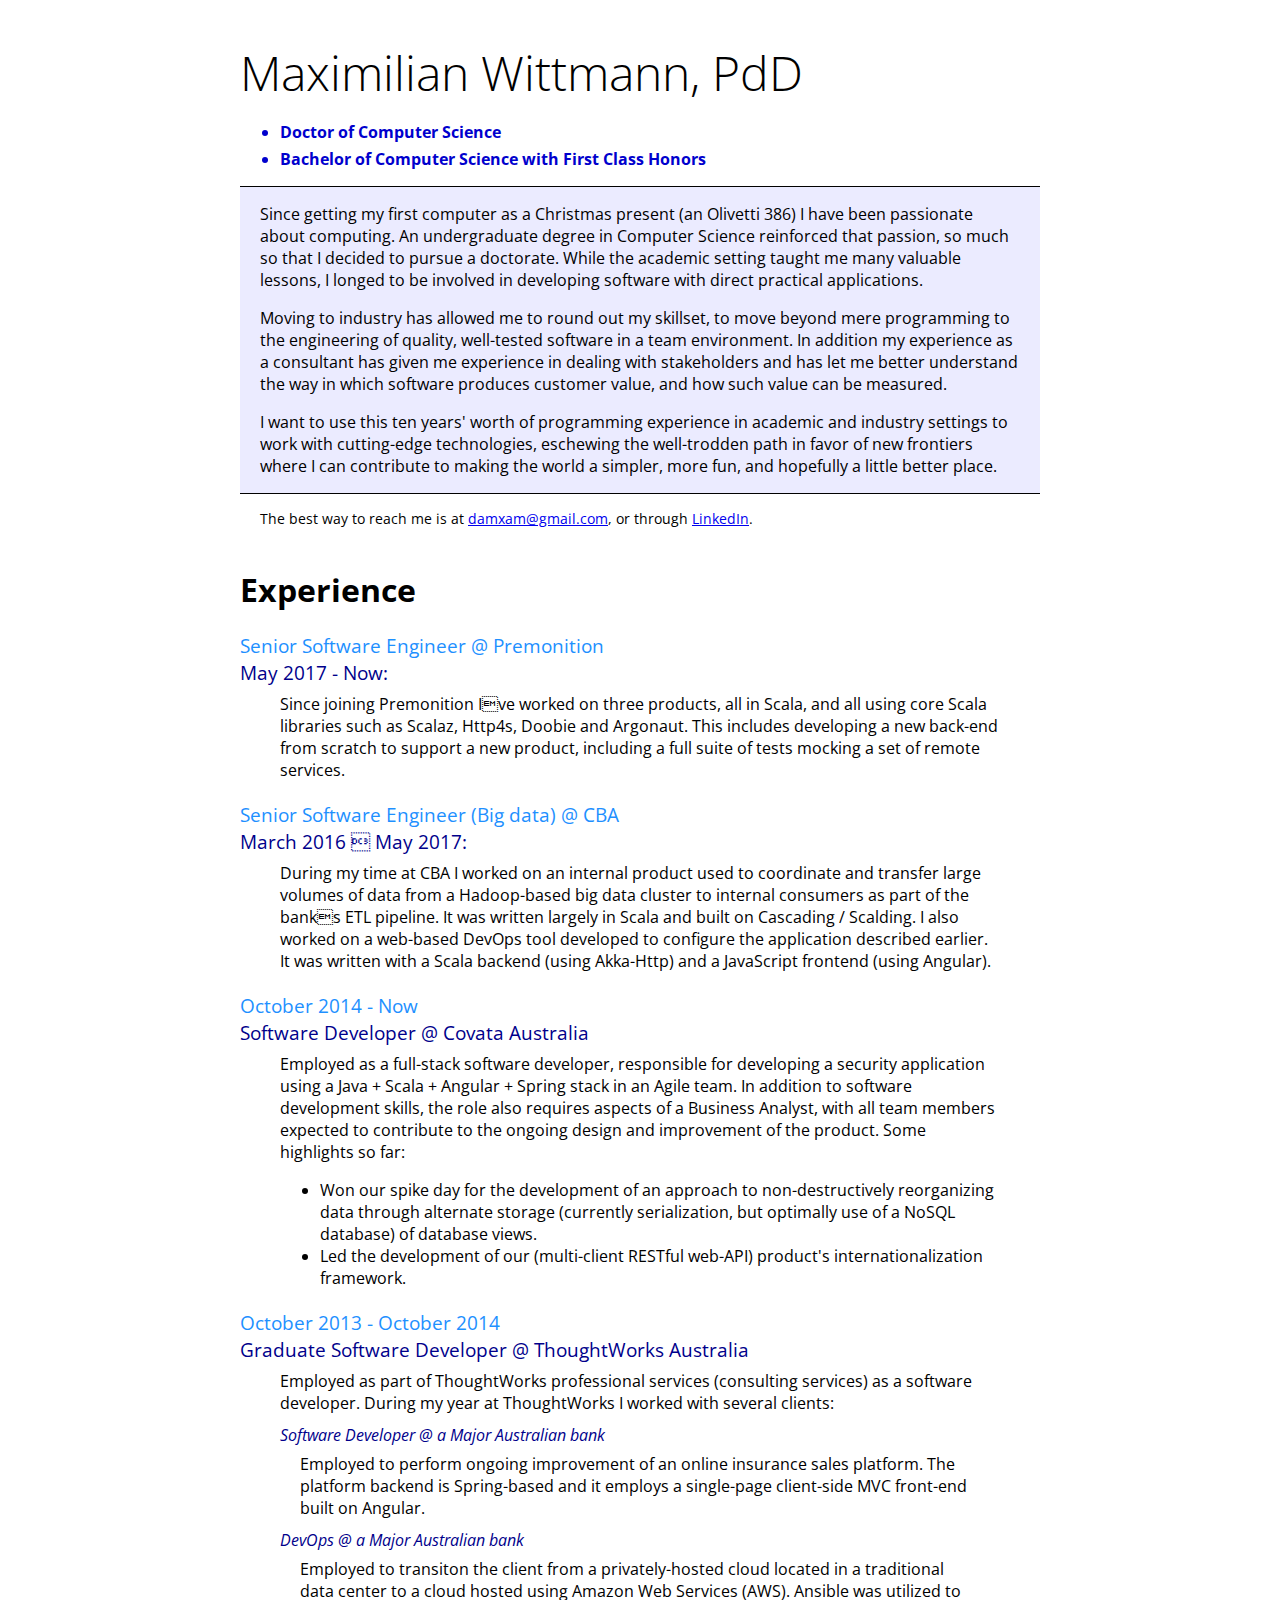
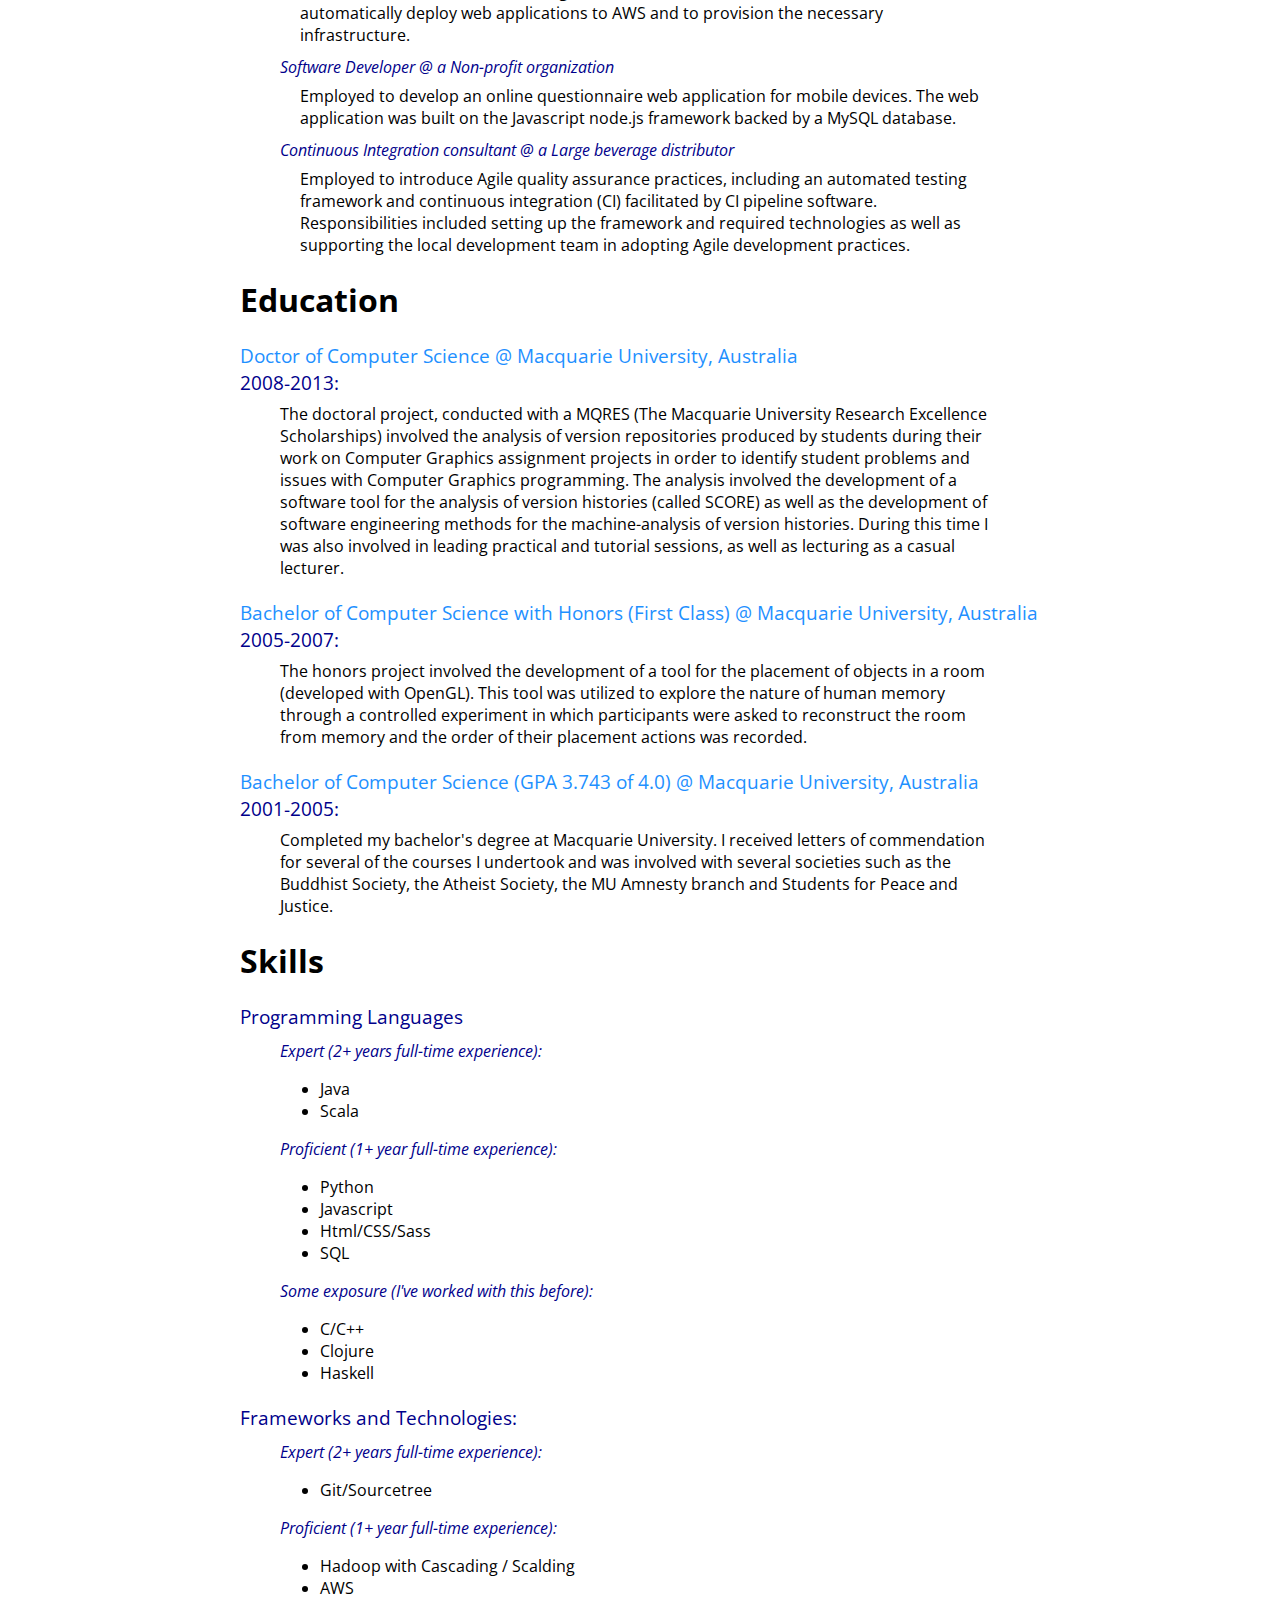
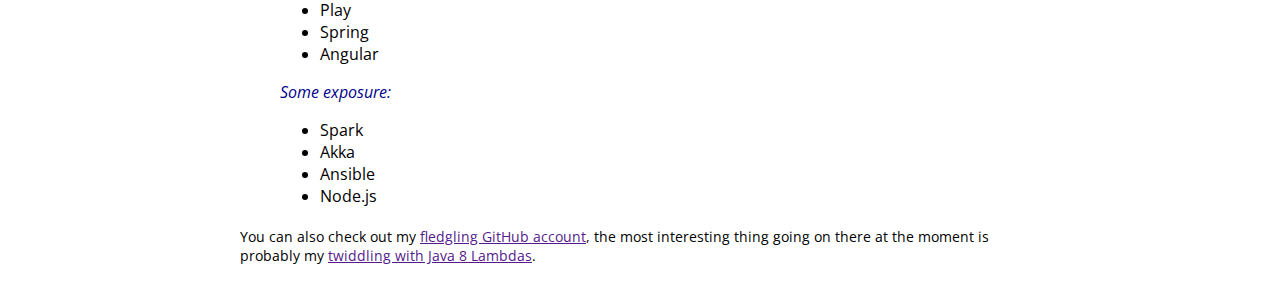
==== index.html @ 83d7851c "Regen CV" ====
<html>
    <head>
      <meta name="viewport" content="width=device-width, initial-scale=1"/>
      <link rel="stylesheet" type="text/css" href="./css/common.css" media="all"/>

      <link href="http://fonts.googleapis.com/css?family=Open+Sans" rel="stylesheet" type="text/css"/>
    </head>
    <body class="main">
      <h1 class="pageHeader">Maximilian Wittmann, PdD</h1>
      <ul class="academicTitles">
        <li class="academicTitle">Doctor of Computer Science</li>
        <li class="academicTitle">Bachelor of Computer Science with First Class Honors</li>
      </ul>

      <div class="aboutMeBlurb">
        <p>Since getting my first computer as a Christmas present (an Olivetti 386) I have been passionate about computing. An undergraduate degree in Computer Science reinforced that passion, so much so that I decided to pursue a doctorate. While the academic setting taught me many valuable lessons, I longed to be involved in developing software with direct practical applications.</p>
        <p>Moving to industry has allowed me to round out my skillset, to move beyond mere programming to the engineering of quality, well-tested software in a team environment. In addition my experience as a consultant has given me experience in dealing with stakeholders and has let me better understand the way in which software produces customer value, and how such value can be measured.</p>
        <p>I want to use this ten years' worth of programming experience in academic and industry settings to work with cutting-edge technologies, eschewing the well-trodden path in favor of new frontiers where I can contribute to making the world a simpler, more fun, and hopefully a little better place.</p>
      </div>
      <div class="contactMe">The best way to reach me is at <a href="mailto:damxam@gmail.com?Subject=Your%20CV" target="_top">damxam@gmail.com</a>, or through <a href="http://au.linkedin.com/in/maximilianwittmann">LinkedIn</a>.</div>

      <div class="cvMain">
        <div class="mainSection">
      <h1 class="mainSectionHeader">Experience</h1>
      <div class="mainSectionItem">
        <div class="dateSpan">Senior Software Engineer @ Premonition</div>
        <div class="sectionTitle">May 2017 - Now:</div>
        <div class="sectionDescription"><div class="sectionDescription">
          <div>Since joining Premonition Ive worked on three products, all in Scala, and all using core Scala libraries such as Scalaz, Http4s, Doobie and Argonaut. This includes developing a new back-end from scratch to support a new product, including a full suite of tests mocking a set of remote services.</div>
        </div></div>
      </div><div class="mainSectionItem">
        <div class="dateSpan">Senior Software Engineer (Big data) @ CBA</div>
        <div class="sectionTitle">March 2016  May 2017:</div>
        <div class="sectionDescription"><div class="sectionDescription">
          <div>During my time at CBA I worked on an internal product used to coordinate and transfer large volumes of data from a Hadoop-based big data cluster to internal consumers as part of the banks ETL pipeline. It was written largely in Scala and built on Cascading / Scalding.
I also worked on a web-based DevOps tool developed to configure the application described earlier. It was written with a Scala backend (using Akka-Http) and a JavaScript frontend (using Angular).</div>
        </div></div>
      </div><div class="mainSectionItem">
        <div class="dateSpan">October 2014 - Now</div>
        <div class="sectionTitle">Software Developer @ Covata Australia</div>
        <div class="sectionDescription"><div class="sectionDescription">
          <div>
          Employed as a full-stack software developer, responsible for developing a security application using a Java + Scala + Angular + Spring stack in an Agile team. In addition to software development skills, the role also requires aspects of a Business Analyst, with all team members expected to contribute to the ongoing design and improvement of the product.
          Some highlights so far:
          <ul>
            <li>Won our spike day for the development of an approach to non-destructively reorganizing data through alternate storage (currently serialization, but optimally use of a NoSQL database) of database views.</li>
            <li>Led the development of our (multi-client RESTful web-API) product's internationalization framework.</li>
          </ul>
        </div>
        </div></div>
      </div><div class="mainSectionItem">
        <div class="dateSpan">October 2013 - October 2014</div>
        <div class="sectionTitle">Graduate Software Developer @ ThoughtWorks Australia</div>
        <div class="sectionDescription"><div class="sectionDescription">
          <div>Employed as part of ThoughtWorks professional services (consulting services) as a software developer. During my year at ThoughtWorks I worked with several clients:</div>
          <div><div class="mainSubSectionItem">
      <div class="sectionTitle">Software Developer @ a Major Australian bank</div>
      <div class="sectionDescription">Employed to perform ongoing improvement of an online insurance sales platform. The platform backend is Spring-based and it employs a single-page client-side MVC front-end built on Angular.</div>
    </div><div class="mainSubSectionItem">
      <div class="sectionTitle">DevOps @ a Major Australian bank</div>
      <div class="sectionDescription">Employed to transiton the client from a privately-hosted cloud located in a traditional data center to a cloud hosted using Amazon Web Services (AWS). Ansible was utilized to automatically deploy web applications to AWS and to provision the necessary infrastructure.</div>
    </div><div class="mainSubSectionItem">
      <div class="sectionTitle">Software Developer @ a Non-profit organization</div>
      <div class="sectionDescription">Employed to develop an online questionnaire web application for mobile devices. The web application was built on the Javascript node.js framework backed by a MySQL database.</div>
    </div><div class="mainSubSectionItem">
      <div class="sectionTitle">Continuous Integration consultant @ a Large beverage distributor</div>
      <div class="sectionDescription">Employed to introduce Agile quality assurance practices, including an automated testing framework and continuous integration (CI) facilitated by CI pipeline software. Responsibilities included setting up the framework and required technologies as well as supporting the local development team in adopting Agile development practices.</div>
    </div></div>
        </div></div>
      </div>
    </div>
        <div class="mainSection">
      <h1 class="mainSectionHeader">Education</h1>
      <div class="mainSectionItem">
        <div class="dateSpan">Doctor of Computer Science @ Macquarie University, Australia</div>
        <div class="sectionTitle">2008-2013:</div>
        <div class="sectionDescription"><div class="sectionDescription">
          <div>    The doctoral project, conducted with a MQRES (The Macquarie University Research Excellence Scholarships) involved the analysis of version repositories produced by students during their work on Computer Graphics assignment projects in order to identify student problems and issues with Computer Graphics programming. The analysis involved the development of a software tool for the analysis of version histories (called SCORE) as well as the development of software engineering methods for the machine-analysis of version histories.
    During this time I was also involved in leading practical and tutorial sessions, as well as lecturing as a casual lecturer.</div>
        </div></div>
      </div><div class="mainSectionItem">
        <div class="dateSpan">Bachelor of Computer Science with Honors (First Class) @ Macquarie University, Australia</div>
        <div class="sectionTitle">2005-2007:</div>
        <div class="sectionDescription"><div class="sectionDescription">
          <div>The honors project involved the development of a tool for the placement of objects in a room (developed with OpenGL). This tool was utilized to explore the nature of human memory through a controlled experiment in which participants were asked to reconstruct the room from memory and the order of their placement actions was recorded.</div>
        </div></div>
      </div><div class="mainSectionItem">
        <div class="dateSpan">Bachelor of Computer Science (GPA 3.743 of 4.0) @ Macquarie University, Australia</div>
        <div class="sectionTitle">2001-2005:</div>
        <div class="sectionDescription"><div class="sectionDescription">
          <div>Completed my bachelor's degree at Macquarie University. I received letters of commendation for several of the courses I undertook and was involved with several societies such as the Buddhist Society, the Atheist Society, the MU Amnesty branch and Students for Peace and Justice.</div>
        </div></div>
      </div>
    </div>
        <div class="mainSection">
      <h1 class="mainSectionHeader">Skills</h1>
      <div class="mainSectionItem">
        <div class="sectionTitle">Programming Languages</div>
        <div class="sectionDescription"><div class="sectionDescription">
          <div class="mainSectionDescription">
          <div class="mainSubSectionItem">
            <div class="sectionTitle">Expert (2+ years full-time experience):</div>
            <ul class="skillsPanel">
              <li class="skill">Java</li>
              <li class="skill">Scala</li>
            </ul>
          </div>
          <div class="mainSubSectionItem">
            <div class="sectionTitle">Proficient (1+ year full-time experience):</div>
            <ul class="skillsPanel">
              <li class="skill">Python</li>
              <li class="skill">Javascript</li>
              <li class="skill">Html/CSS/Sass</li>
              <li class="skill">SQL</li>
            </ul>
          </div>
          <div class="mainSubSectionItem">
            <div class="sectionTitle">Some exposure (I've worked with this before):</div>
            <ul class="skillsPanel">
              <li class="skill">C/C++</li>
              <li class="skill">Clojure</li>
              <li class="skill">Haskell</li>
            </ul>
          </div>
        </div>
        </div></div>
      </div><div class="mainSectionItem">
        <div class="sectionTitle">Frameworks and Technologies:</div>
        <div class="sectionDescription"><div class="sectionDescription">
          <div class="mainSectionDescription">
          <div class="mainSubSectionItem">
            <div class="sectionTitle">Expert (2+ years full-time experience):</div>
            <ul class="skillsPanel">
              <li class="skill">Git/Sourcetree</li>
            </ul>
          </div>
          <div class="mainSubSectionItem">
            <div class="sectionTitle">Proficient (1+ year full-time experience):</div>
            <ul class="skillsPanel">
              <li class="skill">Hadoop with Cascading / Scalding</li>
              <li class="skill">AWS</li>
              <li class="skill">Play</li>
              <li class="skill">Spring</li>
              <li class="skill">Angular</li>
            </ul>
          </div>
          <div class="mainSubSectionItem">
            <div class="sectionTitle">Some exposure:</div>
            <ul class="skillsPanel">
              <li class="skill">Spark</li>
              <li class="skill">Akka</li>
              <li class="skill">Ansible</li>
              <li class="skill">Node.js</li>
            </ul>
          </div>
        </div>
        </div></div>
      </div>
    </div>
      </div>

      <div class="footer">You can also check out my <a href="">fledgling GitHub account</a>, the most interesting thing going on there at the moment is probably my <a href="">twiddling with Java 8 Lambdas</a>.</div>
    </body>
  </html>
---- css/common.css ----
/* line 4, /Users/max/Workspaces/Html/CVDraft/sass/common.scss */
.main {
  max-width: 800px; }
  @media (min-width: 800px) {
    .main {
      margin: 10px auto; } }

/* line 11, /Users/max/Workspaces/Html/CVDraft/sass/common.scss */
.academicTitles {
  color: mediumblue;
  font-weight: bolder; }
  /* line 15, /Users/max/Workspaces/Html/CVDraft/sass/common.scss */
  .academicTitles .academicTitle {
    margin-bottom: 5px; }

/* line 21, /Users/max/Workspaces/Html/CVDraft/sass/common.scss */
.pageHeader {
  margin-bottom: 10px;
  font-size: 300%;
  font-weight: 100; }
  @media (max-width: 590px) {
    .pageHeader {
      font-size: 220%; } }

/* line 30, /Users/max/Workspaces/Html/CVDraft/sass/common.scss */
.aboutMeBlurb {
  border-bottom: black solid 1px;
  border-top: black solid 1px;
  margin-top: 15px;
  margin-bottom: 15px;
  background: #EBEBFF;
  padding-left: 5px;
  padding-right: 5px; }
  @media (min-width: 590px) {
    .aboutMeBlurb {
      padding-left: 20px;
      padding-right: 20px; } }

/* line 44, /Users/max/Workspaces/Html/CVDraft/sass/common.scss */
.contactMe {
  margin-left: 20px;
  font-size: 90%;
  margin-bottom: 40px; }

/* line 51, /Users/max/Workspaces/Html/CVDraft/sass/common.scss */
.mainSection .dateSpan {
  font-size: 120%;
  color: dodgerblue; }
  @media (max-width: 590px) {
    .mainSection .dateSpan {
      background-color: darkblue;
      padding: 10px;
      margin: 0px;
      color: white;
      border-radius: 2px; } }
/* line 64, /Users/max/Workspaces/Html/CVDraft/sass/common.scss */
.mainSection .sectionTitle {
  font-size: 120%;
  color: darkblue; }
  @media (max-width: 590px) {
    .mainSection .sectionTitle {
      padding-left: 5px;
      padding-right: 5px; } }
/* line 73, /Users/max/Workspaces/Html/CVDraft/sass/common.scss */
.mainSection .mainSectionItem {
  margin-bottom: 20px; }
  /* line 76, /Users/max/Workspaces/Html/CVDraft/sass/common.scss */
  .mainSection .mainSectionItem .sectionDescription {
    padding-left: 5px;
    padding-right: 5px;
    margin-top: 7px; }
    @media (min-width: 590px) {
      .mainSection .mainSectionItem .sectionDescription {
        padding-left: 20px;
        padding-right: 20px; } }
    /* line 87, /Users/max/Workspaces/Html/CVDraft/sass/common.scss */
    .mainSection .mainSectionItem .sectionDescription .mainSubSectionItem .sectionTitle {
      font-size: 100%;
      margin-top: 10px;
      font-style: italic; }
      @media (max-width: 590px) {
        /* line 93, /Users/max/Workspaces/Html/CVDraft/sass/common.scss */
        .mainSection .mainSectionItem .sectionDescription .mainSubSectionItem .sectionTitle:before {
          content: "> "; } }

@media (min-width: 590px) {
  /* line 106, /Users/max/Workspaces/Html/CVDraft/sass/common.scss */
  .skillsSection .mainSectionItem > .sectionTitle {
    margin-bottom: 20px; } }
/* line 111, /Users/max/Workspaces/Html/CVDraft/sass/common.scss */
.skillsSection .mainSubSectionItem {
  overflow: hidden;
  min-height: 50px;
  margin-left: 10px; }
  /* line 116, /Users/max/Workspaces/Html/CVDraft/sass/common.scss */
  .skillsSection .mainSubSectionItem .sectionTitle {
    font-style: italic;
    font-size: 110%; }
  /* line 121, /Users/max/Workspaces/Html/CVDraft/sass/common.scss */
  .skillsSection .mainSubSectionItem .skillsPanel {
    margin-top: 0px; }
  @media (min-width: 590px) {
    /* line 129, /Users/max/Workspaces/Html/CVDraft/sass/common.scss */
    .skillsSection .mainSubSectionItem .sectionTitle {
      min-height: 1px;
      float: left;
      overflow: hidden;
      width: 150px; }
    /* line 136, /Users/max/Workspaces/Html/CVDraft/sass/common.scss */
    .skillsSection .mainSubSectionItem .skillsPanel {
      padding-left: 0px;
      margin-left: 0px;
      padding-top: 0px;
      margin-top: 0px;
      min-height: 50px;
      float: none;
      overflow: hidden; }
      /* line 145, /Users/max/Workspaces/Html/CVDraft/sass/common.scss */
      .skillsSection .mainSubSectionItem .skillsPanel .skill {
        border: 2px solid black;
        background-color: #EBEBFF;
        white-space: nowrap;
        float: left;
        padding: 8px;
        border-radius: 6px;
        margin-left: 5px;
        margin-bottom: 2px; } }

/* line 160, /Users/max/Workspaces/Html/CVDraft/sass/common.scss */
.footer {
  margin-top: 20px;
  font-size: 90%; }

/* line 165, /Users/max/Workspaces/Html/CVDraft/sass/common.scss */
body {
  padding: 30px;
  font-family: 'Open Sans', sans-serif; }
  @media (max-width: 590px) {
    body {
      padding: 8px; } }

/*# sourceMappingURL=common.css.map */
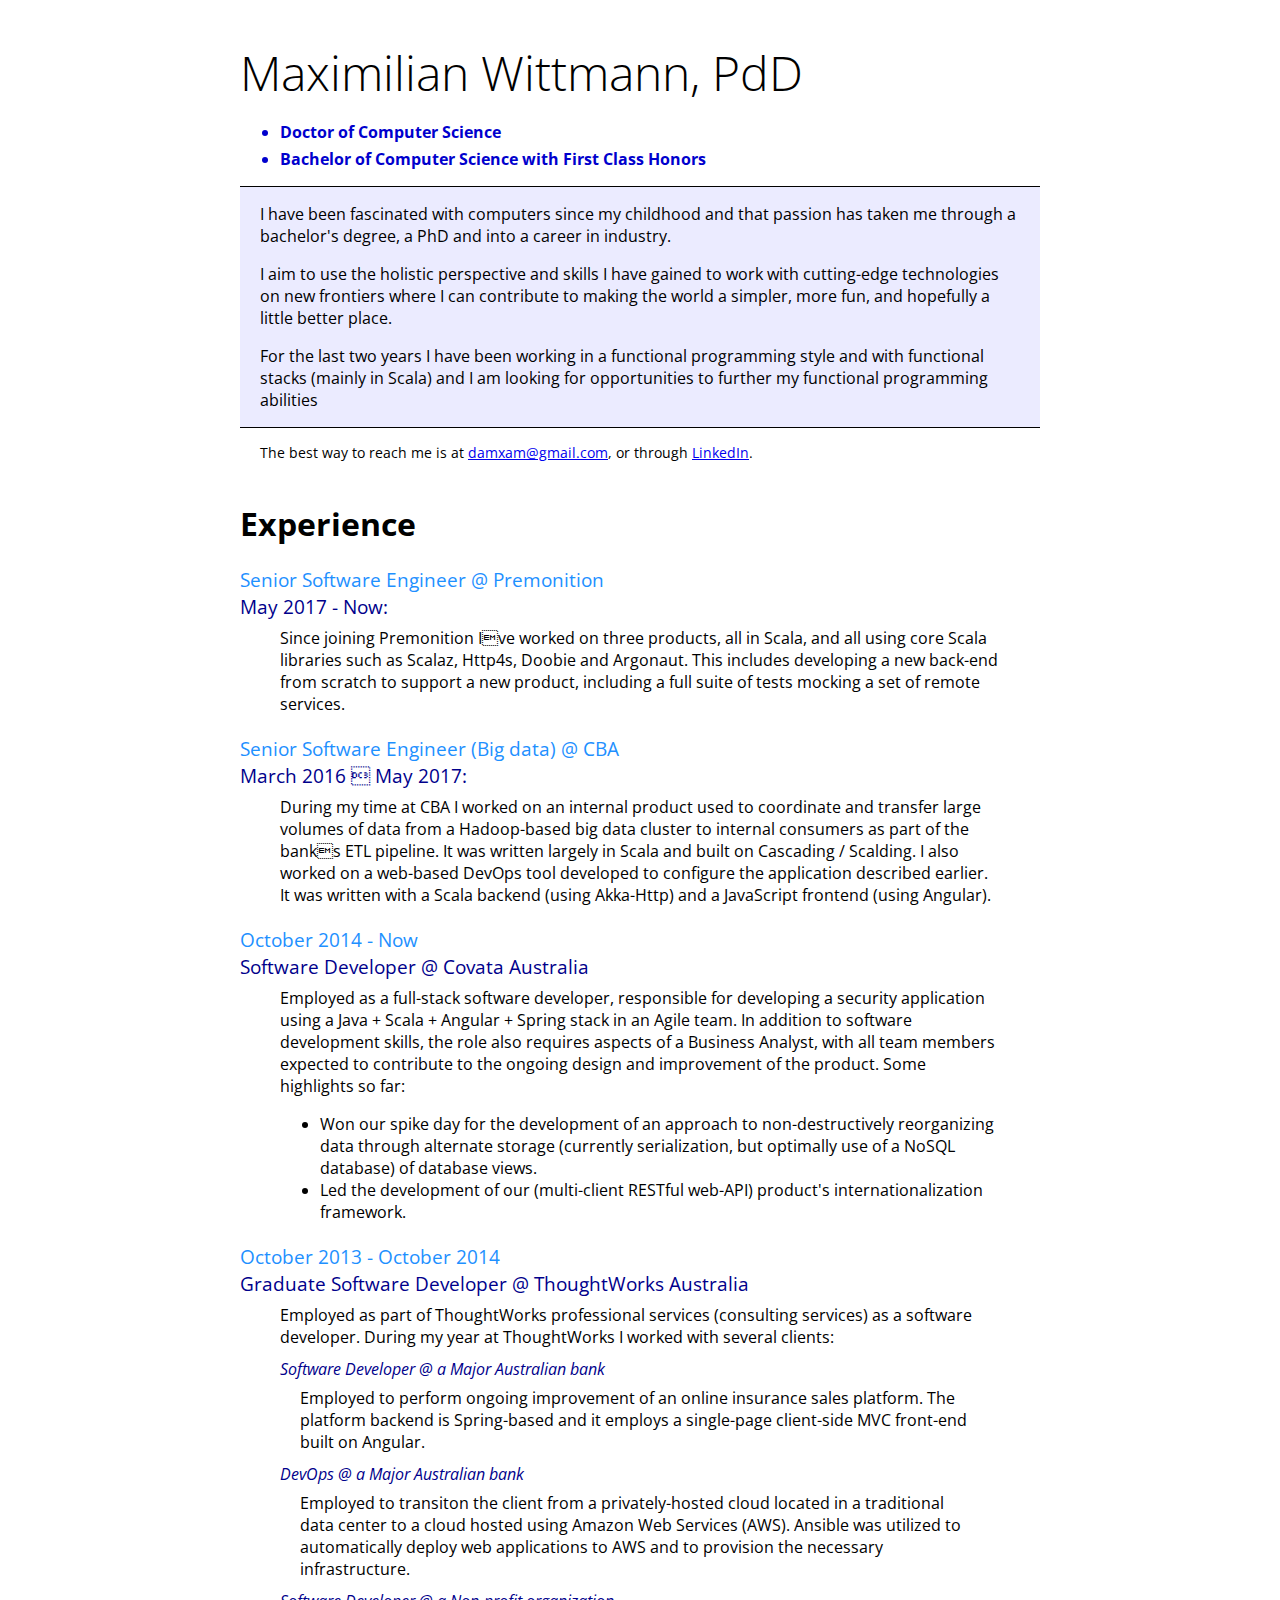
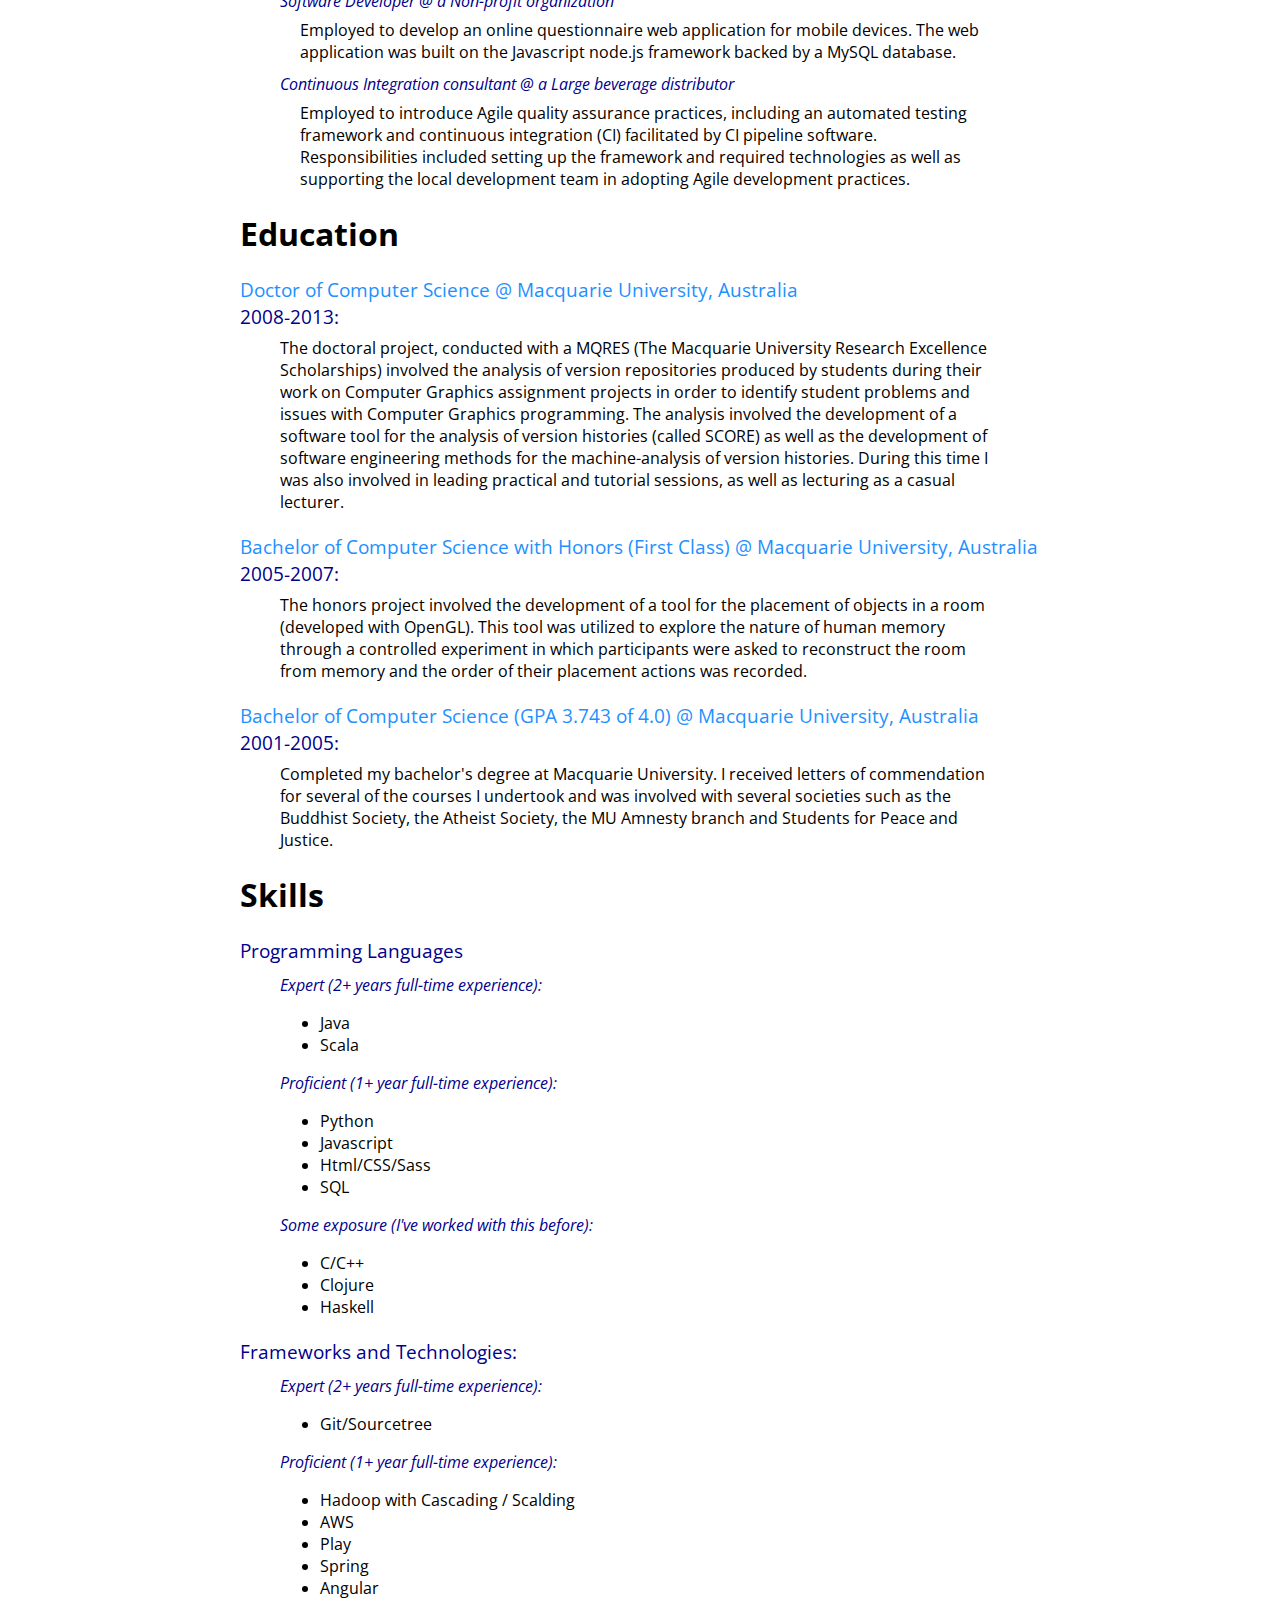
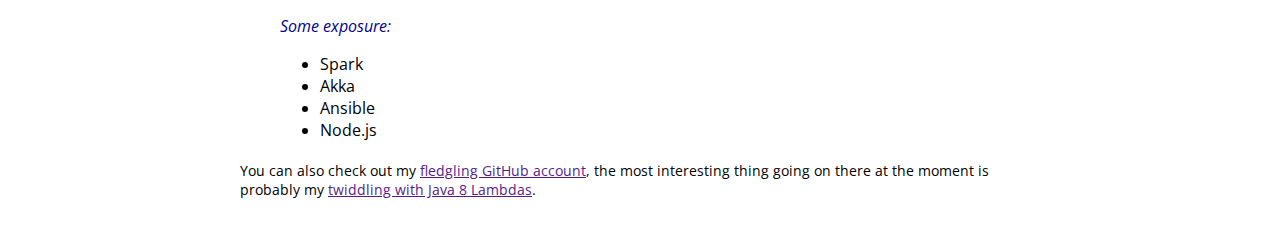
==== commit 54c16102: "Update blurb" ====
--- a/index.html
+++ b/index.html
@@ -12,11 +12,7 @@
         <li class="academicTitle">Bachelor of Computer Science with First Class Honors</li>
       </ul>
 
-      <div class="aboutMeBlurb">
-        <p>Since getting my first computer as a Christmas present (an Olivetti 386) I have been passionate about computing. An undergraduate degree in Computer Science reinforced that passion, so much so that I decided to pursue a doctorate. While the academic setting taught me many valuable lessons, I longed to be involved in developing software with direct practical applications.</p>
-        <p>Moving to industry has allowed me to round out my skillset, to move beyond mere programming to the engineering of quality, well-tested software in a team environment. In addition my experience as a consultant has given me experience in dealing with stakeholders and has let me better understand the way in which software produces customer value, and how such value can be measured.</p>
-        <p>I want to use this ten years' worth of programming experience in academic and industry settings to work with cutting-edge technologies, eschewing the well-trodden path in favor of new frontiers where I can contribute to making the world a simpler, more fun, and hopefully a little better place.</p>
-      </div>
+      <div class="aboutMeBlurb"> <p>I have been fascinated with computers since my childhood and that passion has taken me through a bachelor's degree, a PhD and into a career in industry.</p><p>I aim to use the holistic perspective and skills I have gained to work with cutting-edge technologies on new frontiers where I can contribute to making the world a simpler, more fun, and hopefully a little better place.</p><p>For the last two years I have been working in a functional programming style and with functional stacks (mainly in Scala) and I am looking for opportunities to further my functional programming abilities</p> </div>
       <div class="contactMe">The best way to reach me is at <a href="mailto:damxam@gmail.com?Subject=Your%20CV" target="_top">damxam@gmail.com</a>, or through <a href="http://au.linkedin.com/in/maximilianwittmann">LinkedIn</a>.</div>
 
       <div class="cvMain">
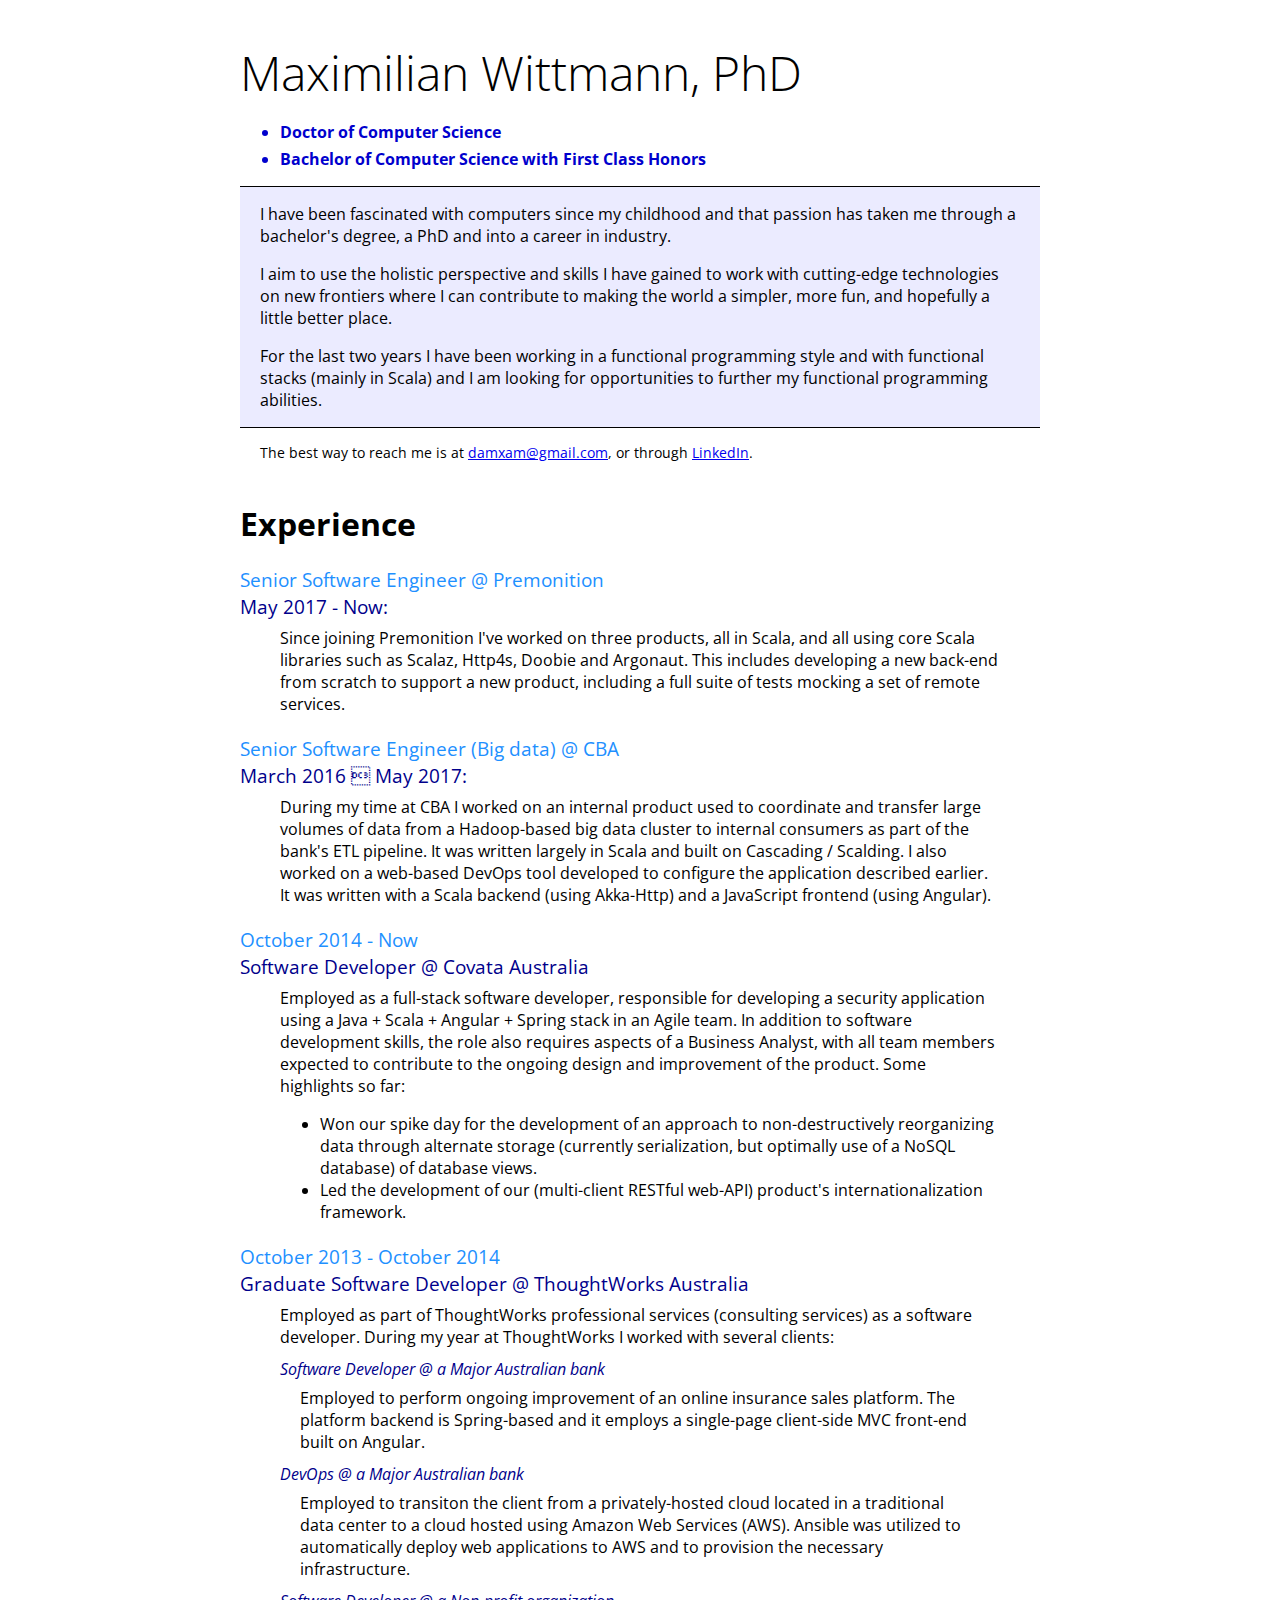
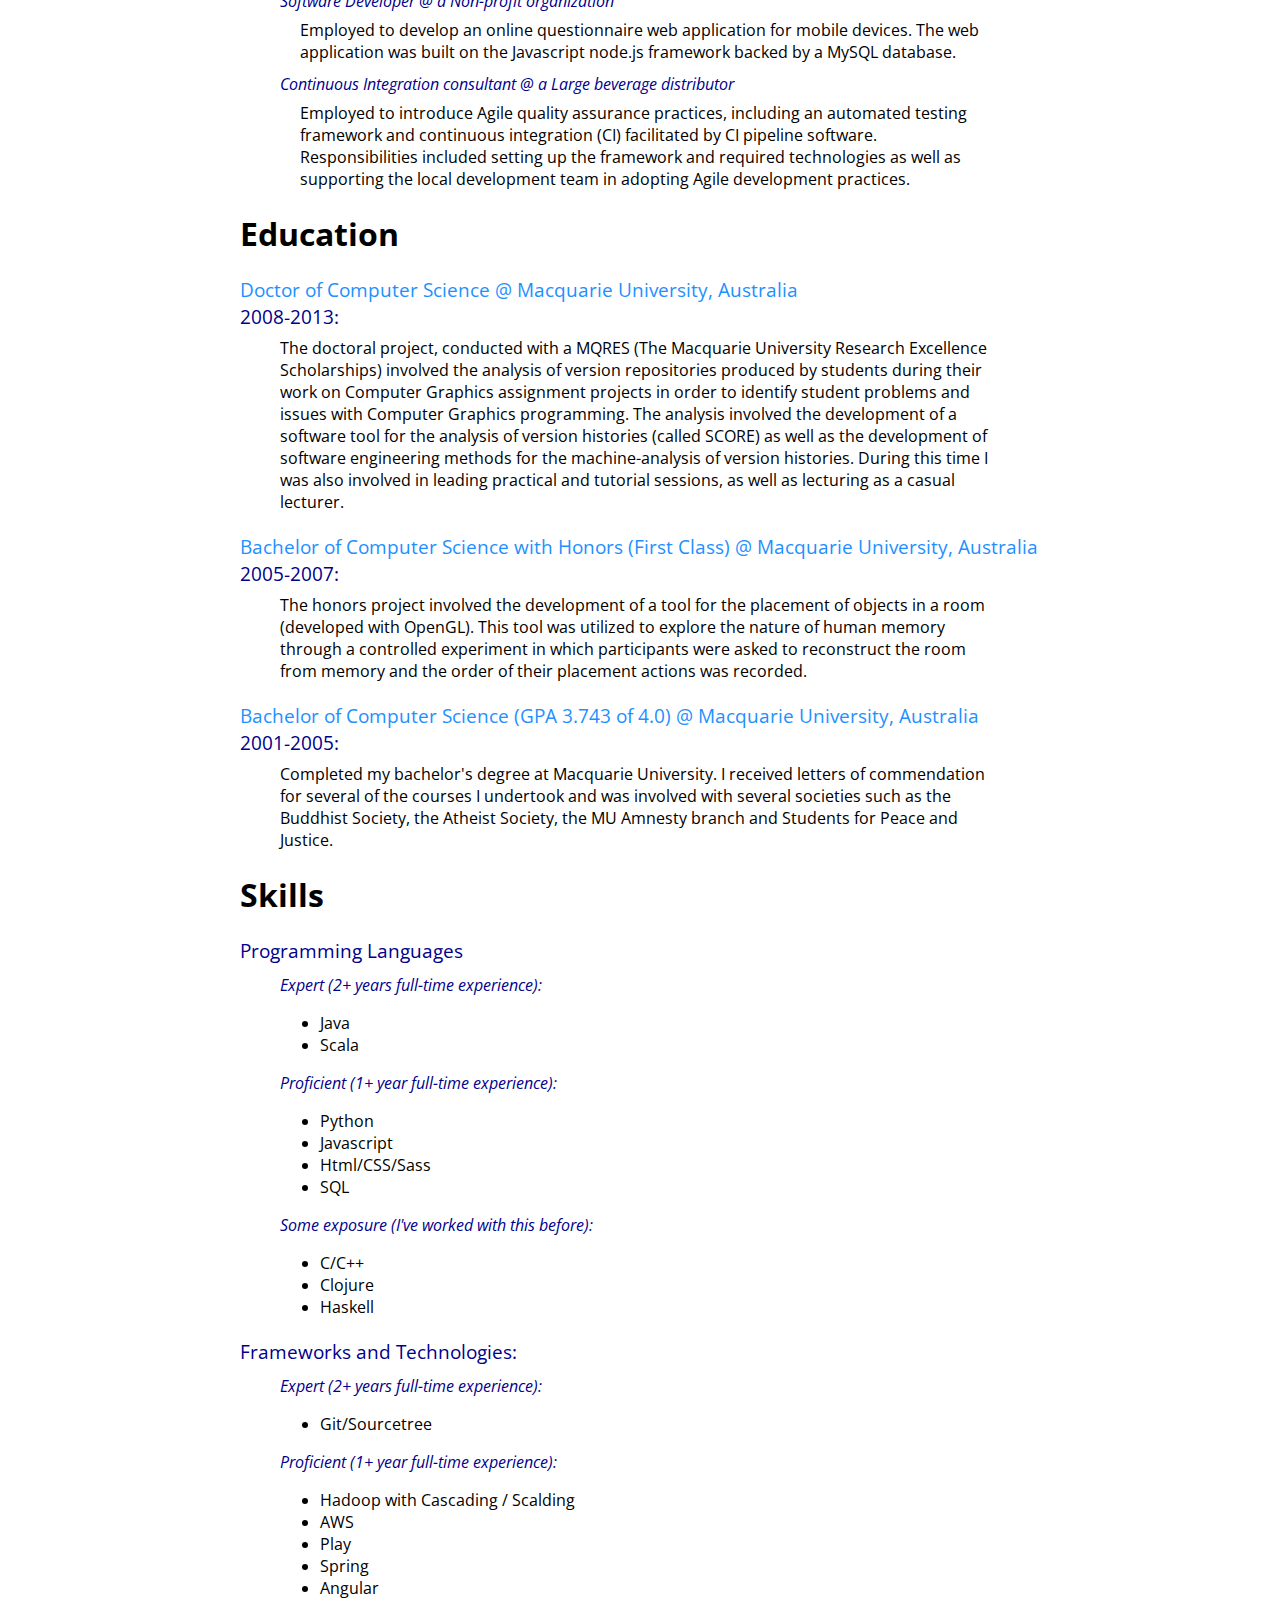
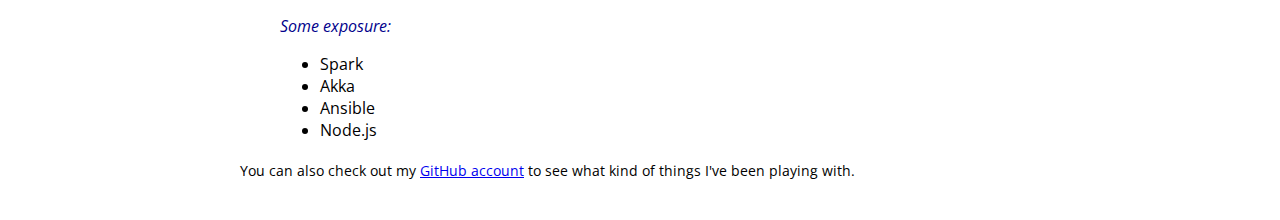
==== commit 3302c6a7: "Minor fixes" ====
--- a/index.html
+++ b/index.html
@@ -6,13 +6,21 @@
       <link href="http://fonts.googleapis.com/css?family=Open+Sans" rel="stylesheet" type="text/css"/>
     </head>
     <body class="main">
-      <h1 class="pageHeader">Maximilian Wittmann, PdD</h1>
+      <h1 class="pageHeader">Maximilian Wittmann, PhD</h1>
       <ul class="academicTitles">
         <li class="academicTitle">Doctor of Computer Science</li>
         <li class="academicTitle">Bachelor of Computer Science with First Class Honors</li>
       </ul>
 
-      <div class="aboutMeBlurb"> <p>I have been fascinated with computers since my childhood and that passion has taken me through a bachelor's degree, a PhD and into a career in industry.</p><p>I aim to use the holistic perspective and skills I have gained to work with cutting-edge technologies on new frontiers where I can contribute to making the world a simpler, more fun, and hopefully a little better place.</p><p>For the last two years I have been working in a functional programming style and with functional stacks (mainly in Scala) and I am looking for opportunities to further my functional programming abilities</p> </div>
+      <div class="aboutMeBlurb"> <p>I have been fascinated with computers since my childhood and that passion has taken me through a bachelor's degree, a PhD and into a career in industry.</p><p>I aim to use the holistic perspective and skills I have gained to work with cutting-edge technologies on new frontiers where I can contribute to making the world a simpler, more fun, and hopefully a little better place.</p><p>For the last two years I have been working in a functional programming style and with functional stacks (mainly in Scala) and I am looking for opportunities to further my functional programming abilities.</p> </div>
+      <!--
+      <div class="aboutTheBlurb" class="contactMe">
+        <a href="#" onclick="toggle_visibility('aboutTheBlurbDetails');">This CV lives on AWS. Want to find out more?</a>
+        <div id="aboutTheBlurbDetails">
+          Here is an explanation of how this blurb is built.
+        </div>
+      </div>
+      -->
       <div class="contactMe">The best way to reach me is at <a href="mailto:damxam@gmail.com?Subject=Your%20CV" target="_top">damxam@gmail.com</a>, or through <a href="http://au.linkedin.com/in/maximilianwittmann">LinkedIn</a>.</div>
 
       <div class="cvMain">
@@ -22,13 +30,13 @@
         <div class="dateSpan">Senior Software Engineer @ Premonition</div>
         <div class="sectionTitle">May 2017 - Now:</div>
         <div class="sectionDescription"><div class="sectionDescription">
-          <div>Since joining Premonition Ive worked on three products, all in Scala, and all using core Scala libraries such as Scalaz, Http4s, Doobie and Argonaut. This includes developing a new back-end from scratch to support a new product, including a full suite of tests mocking a set of remote services.</div>
+          <div>Since joining Premonition I've worked on three products, all in Scala, and all using core Scala libraries such as Scalaz, Http4s, Doobie and Argonaut. This includes developing a new back-end from scratch to support a new product, including a full suite of tests mocking a set of remote services.</div>
         </div></div>
       </div><div class="mainSectionItem">
         <div class="dateSpan">Senior Software Engineer (Big data) @ CBA</div>
         <div class="sectionTitle">March 2016  May 2017:</div>
         <div class="sectionDescription"><div class="sectionDescription">
-          <div>During my time at CBA I worked on an internal product used to coordinate and transfer large volumes of data from a Hadoop-based big data cluster to internal consumers as part of the banks ETL pipeline. It was written largely in Scala and built on Cascading / Scalding.
+          <div>During my time at CBA I worked on an internal product used to coordinate and transfer large volumes of data from a Hadoop-based big data cluster to internal consumers as part of the bank's ETL pipeline. It was written largely in Scala and built on Cascading / Scalding.
 I also worked on a web-based DevOps tool developed to configure the application described earlier. It was written with a Scala backend (using Akka-Http) and a JavaScript frontend (using Angular).</div>
         </div></div>
       </div><div class="mainSectionItem">
@@ -155,6 +163,18 @@
     </div>
       </div>
 
-      <div class="footer">You can also check out my <a href="">fledgling GitHub account</a>, the most interesting thing going on there at the moment is probably my <a href="">twiddling with Java 8 Lambdas</a>.</div>
+      <div class="footer">You can also check out my <a href="https://github.com/waxmittmann">GitHub account</a> to see what kind of things I've been playing with.</div>
     </body>
+
+    <script type="text/javascript">
+    <!--
+      function toggle_visibility(id) {
+         var e = document.getElementById(id);
+         if(e.style.display == 'block')
+            e.style.display = 'none';
+         else
+            e.style.display = 'block';
+      }
+      //-->
+    </script>
   </html>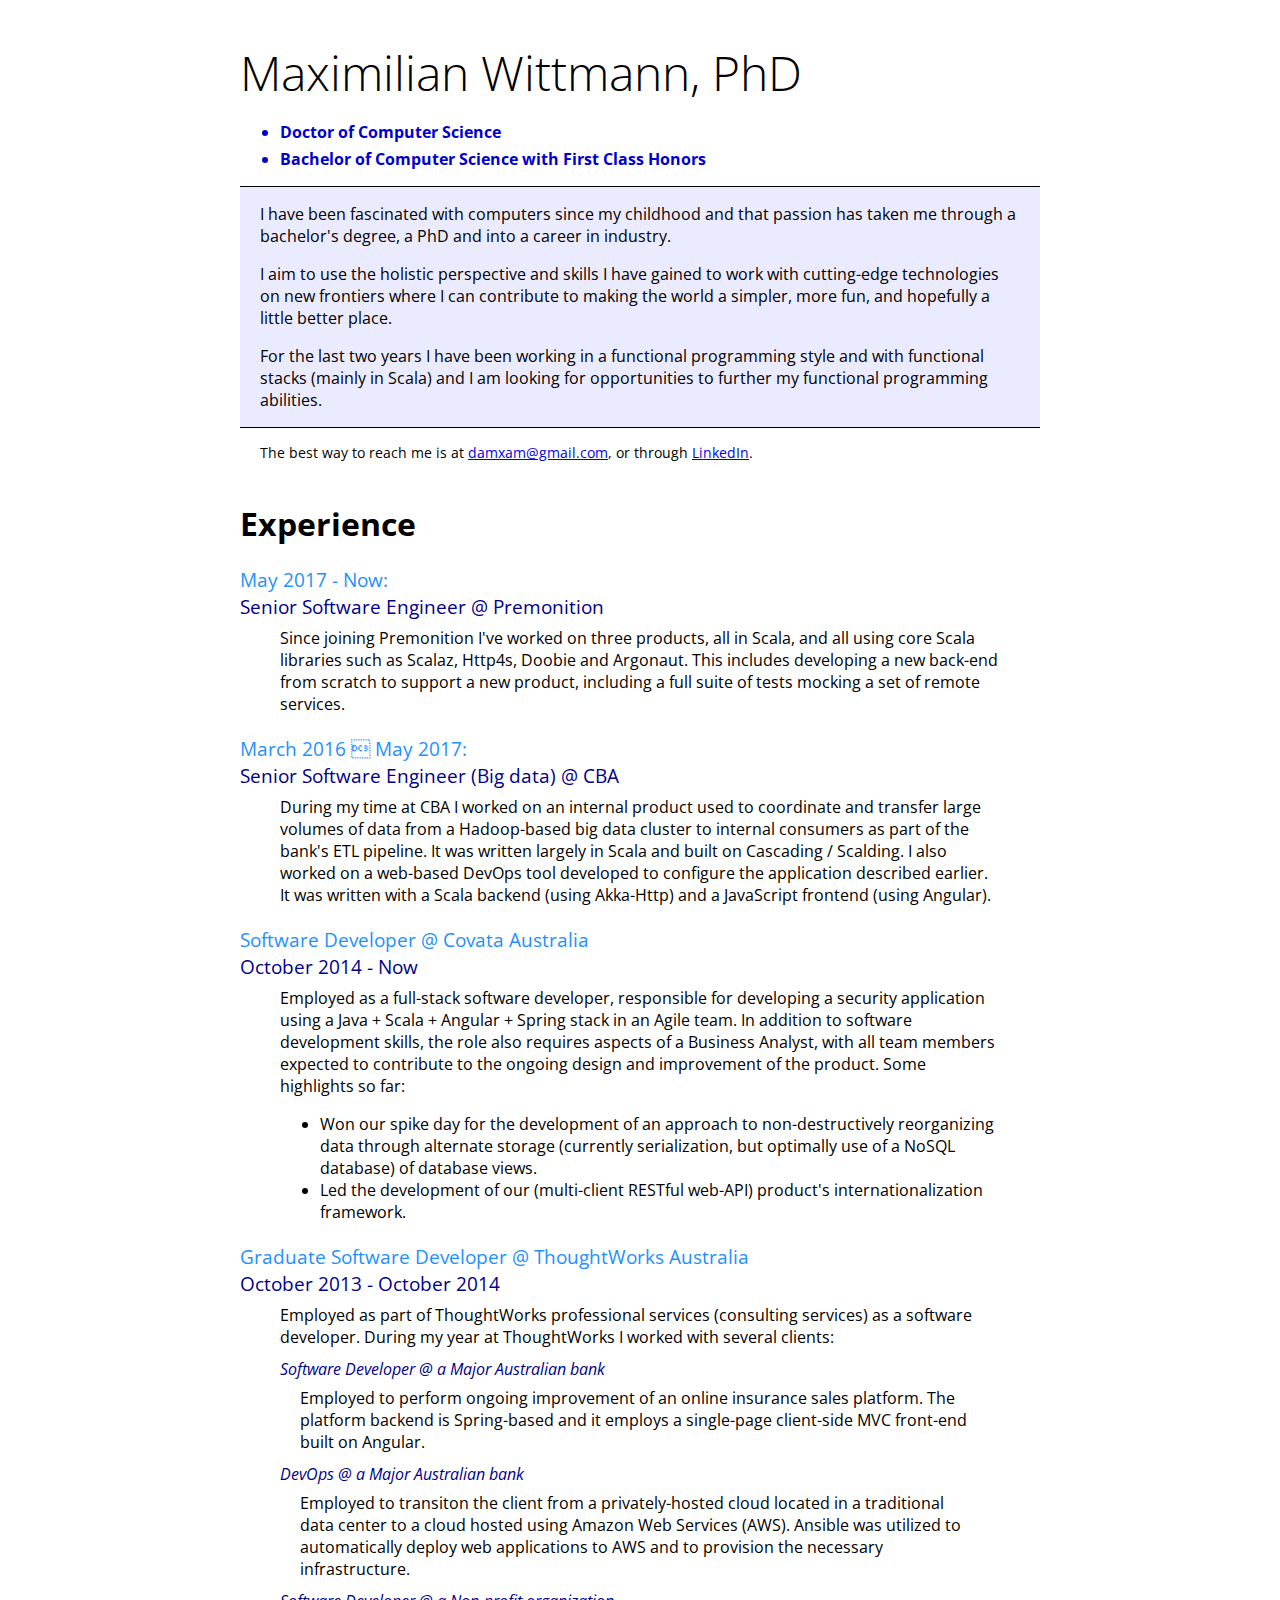
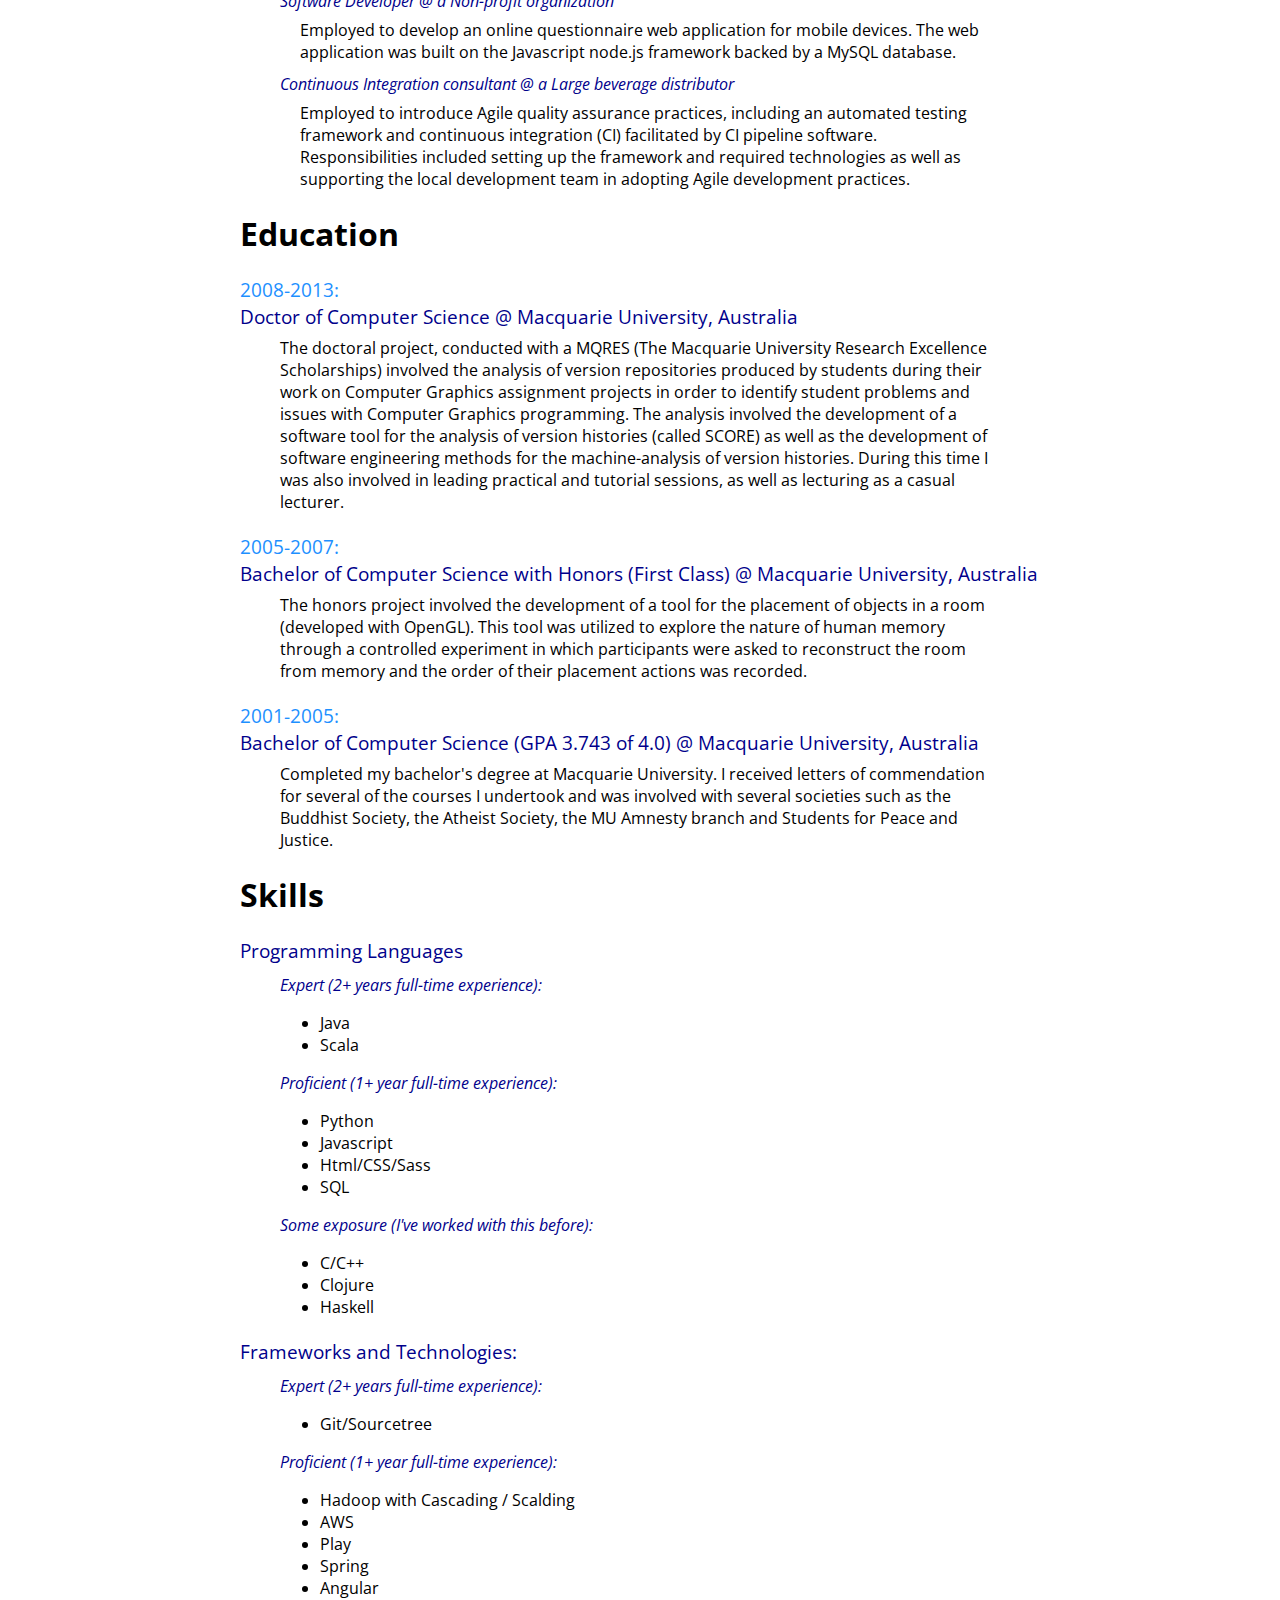
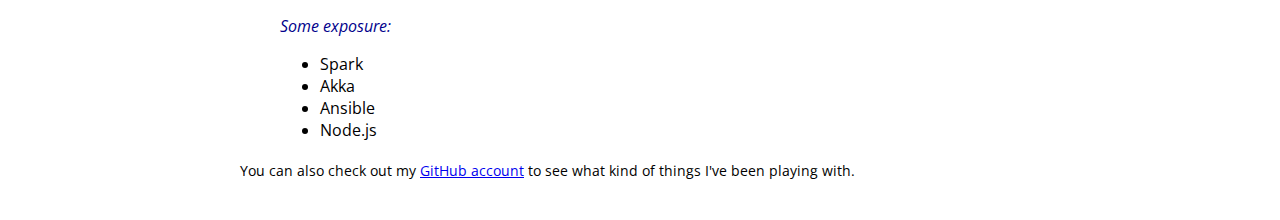
==== commit 0db55deb: "Rework renderers" ====
--- a/index.html
+++ b/index.html
@@ -1,19 +1,19 @@
 <html>
-    <head>
-      <meta name="viewport" content="width=device-width, initial-scale=1"/>
-      <link rel="stylesheet" type="text/css" href="./css/common.css" media="all"/>
+        <head>
+          <meta name="viewport" content="width=device-width, initial-scale=1"/>
+          <link rel="stylesheet" type="text/css" href="./css/common.css" media="all"/>
 
-      <link href="http://fonts.googleapis.com/css?family=Open+Sans" rel="stylesheet" type="text/css"/>
-    </head>
-    <body class="main">
-      <h1 class="pageHeader">Maximilian Wittmann, PhD</h1>
-      <ul class="academicTitles">
-        <li class="academicTitle">Doctor of Computer Science</li>
-        <li class="academicTitle">Bachelor of Computer Science with First Class Honors</li>
-      </ul>
+          <link href="http://fonts.googleapis.com/css?family=Open+Sans" rel="stylesheet" type="text/css"/>
+        </head>
+        <body class="main">
+          <h1 class="pageHeader">Maximilian Wittmann, PhD</h1>
+          <ul class="academicTitles">
+            <li class="academicTitle">Doctor of Computer Science</li>
+            <li class="academicTitle">Bachelor of Computer Science with First Class Honors</li>
+          </ul>
 
-      <div class="aboutMeBlurb"> <p>I have been fascinated with computers since my childhood and that passion has taken me through a bachelor's degree, a PhD and into a career in industry.</p><p>I aim to use the holistic perspective and skills I have gained to work with cutting-edge technologies on new frontiers where I can contribute to making the world a simpler, more fun, and hopefully a little better place.</p><p>For the last two years I have been working in a functional programming style and with functional stacks (mainly in Scala) and I am looking for opportunities to further my functional programming abilities.</p> </div>
-      <!--
+          <div class="aboutMeBlurb"> <p>I have been fascinated with computers since my childhood and that passion has taken me through a bachelor's degree, a PhD and into a career in industry.</p><p>I aim to use the holistic perspective and skills I have gained to work with cutting-edge technologies on new frontiers where I can contribute to making the world a simpler, more fun, and hopefully a little better place.</p><p>For the last two years I have been working in a functional programming style and with functional stacks (mainly in Scala) and I am looking for opportunities to further my functional programming abilities.</p> </div>
+          <!--
       <div class="aboutTheBlurb" class="contactMe">
         <a href="#" onclick="toggle_visibility('aboutTheBlurbDetails');">This CV lives on AWS. Want to find out more?</a>
         <div id="aboutTheBlurbDetails">
@@ -21,29 +21,29 @@
         </div>
       </div>
       -->
-      <div class="contactMe">The best way to reach me is at <a href="mailto:damxam@gmail.com?Subject=Your%20CV" target="_top">damxam@gmail.com</a>, or through <a href="http://au.linkedin.com/in/maximilianwittmann">LinkedIn</a>.</div>
+          <div class="contactMe">The best way to reach me is at <a href="mailto:damxam@gmail.com?Subject=Your%20CV" target="_top">damxam@gmail.com</a>, or through <a href="http://au.linkedin.com/in/maximilianwittmann">LinkedIn</a>.</div>
 
-      <div class="cvMain">
-        <div class="mainSection">
-      <h1 class="mainSectionHeader">Experience</h1>
-      <div class="mainSectionItem">
-        <div class="dateSpan">Senior Software Engineer @ Premonition</div>
-        <div class="sectionTitle">May 2017 - Now:</div>
+          <div class="cvMain">
+            <div class="mainSection">
+        <h1 class="mainSectionHeader">Experience</h1>
+        <div class="mainSectionItem">
+        <div class="dateSpan">May 2017 - Now:</div>
+        <div class="sectionTitle">Senior Software Engineer @ Premonition</div>
         <div class="sectionDescription"><div class="sectionDescription">
-          <div>Since joining Premonition I've worked on three products, all in Scala, and all using core Scala libraries such as Scalaz, Http4s, Doobie and Argonaut. This includes developing a new back-end from scratch to support a new product, including a full suite of tests mocking a set of remote services.</div>
-        </div></div>
+        <div>Since joining Premonition I've worked on three products, all in Scala, and all using core Scala libraries such as Scalaz, Http4s, Doobie and Argonaut. This includes developing a new back-end from scratch to support a new product, including a full suite of tests mocking a set of remote services.</div>
+      </div></div>
       </div><div class="mainSectionItem">
-        <div class="dateSpan">Senior Software Engineer (Big data) @ CBA</div>
-        <div class="sectionTitle">March 2016  May 2017:</div>
+        <div class="dateSpan">March 2016  May 2017:</div>
+        <div class="sectionTitle">Senior Software Engineer (Big data) @ CBA</div>
         <div class="sectionDescription"><div class="sectionDescription">
-          <div>During my time at CBA I worked on an internal product used to coordinate and transfer large volumes of data from a Hadoop-based big data cluster to internal consumers as part of the bank's ETL pipeline. It was written largely in Scala and built on Cascading / Scalding.
+        <div>During my time at CBA I worked on an internal product used to coordinate and transfer large volumes of data from a Hadoop-based big data cluster to internal consumers as part of the bank's ETL pipeline. It was written largely in Scala and built on Cascading / Scalding.
 I also worked on a web-based DevOps tool developed to configure the application described earlier. It was written with a Scala backend (using Akka-Http) and a JavaScript frontend (using Angular).</div>
-        </div></div>
+      </div></div>
       </div><div class="mainSectionItem">
-        <div class="dateSpan">October 2014 - Now</div>
-        <div class="sectionTitle">Software Developer @ Covata Australia</div>
+        <div class="dateSpan">Software Developer @ Covata Australia</div>
+        <div class="sectionTitle">October 2014 - Now</div>
         <div class="sectionDescription"><div class="sectionDescription">
-          <div>
+        <div>
           Employed as a full-stack software developer, responsible for developing a security application using a Java + Scala + Angular + Spring stack in an Agile team. In addition to software development skills, the role also requires aspects of a Business Analyst, with all team members expected to contribute to the ongoing design and improvement of the product.
           Some highlights so far:
           <ul>
@@ -51,57 +51,57 @@
             <li>Led the development of our (multi-client RESTful web-API) product's internationalization framework.</li>
           </ul>
         </div>
-        </div></div>
+      </div></div>
       </div><div class="mainSectionItem">
-        <div class="dateSpan">October 2013 - October 2014</div>
-        <div class="sectionTitle">Graduate Software Developer @ ThoughtWorks Australia</div>
+        <div class="dateSpan">Graduate Software Developer @ ThoughtWorks Australia</div>
+        <div class="sectionTitle">October 2013 - October 2014</div>
         <div class="sectionDescription"><div class="sectionDescription">
-          <div>Employed as part of ThoughtWorks professional services (consulting services) as a software developer. During my year at ThoughtWorks I worked with several clients:</div>
-          <div><div class="mainSubSectionItem">
-      <div class="sectionTitle">Software Developer @ a Major Australian bank</div>
-      <div class="sectionDescription">Employed to perform ongoing improvement of an online insurance sales platform. The platform backend is Spring-based and it employs a single-page client-side MVC front-end built on Angular.</div>
-    </div><div class="mainSubSectionItem">
-      <div class="sectionTitle">DevOps @ a Major Australian bank</div>
-      <div class="sectionDescription">Employed to transiton the client from a privately-hosted cloud located in a traditional data center to a cloud hosted using Amazon Web Services (AWS). Ansible was utilized to automatically deploy web applications to AWS and to provision the necessary infrastructure.</div>
-    </div><div class="mainSubSectionItem">
-      <div class="sectionTitle">Software Developer @ a Non-profit organization</div>
-      <div class="sectionDescription">Employed to develop an online questionnaire web application for mobile devices. The web application was built on the Javascript node.js framework backed by a MySQL database.</div>
-    </div><div class="mainSubSectionItem">
-      <div class="sectionTitle">Continuous Integration consultant @ a Large beverage distributor</div>
-      <div class="sectionDescription">Employed to introduce Agile quality assurance practices, including an automated testing framework and continuous integration (CI) facilitated by CI pipeline software. Responsibilities included setting up the framework and required technologies as well as supporting the local development team in adopting Agile development practices.</div>
-    </div></div>
-        </div></div>
+        <div>Employed as part of ThoughtWorks professional services (consulting services) as a software developer. During my year at ThoughtWorks I worked with several clients:</div>
+        <div><div class="mainSubSectionItem">
+        <div class="sectionTitle">Software Developer @ a Major Australian bank</div>
+        <div class="sectionDescription">Employed to perform ongoing improvement of an online insurance sales platform. The platform backend is Spring-based and it employs a single-page client-side MVC front-end built on Angular.</div>
+      </div><div class="mainSubSectionItem">
+        <div class="sectionTitle">DevOps @ a Major Australian bank</div>
+        <div class="sectionDescription">Employed to transiton the client from a privately-hosted cloud located in a traditional data center to a cloud hosted using Amazon Web Services (AWS). Ansible was utilized to automatically deploy web applications to AWS and to provision the necessary infrastructure.</div>
+      </div><div class="mainSubSectionItem">
+        <div class="sectionTitle">Software Developer @ a Non-profit organization</div>
+        <div class="sectionDescription">Employed to develop an online questionnaire web application for mobile devices. The web application was built on the Javascript node.js framework backed by a MySQL database.</div>
+      </div><div class="mainSubSectionItem">
+        <div class="sectionTitle">Continuous Integration consultant @ a Large beverage distributor</div>
+        <div class="sectionDescription">Employed to introduce Agile quality assurance practices, including an automated testing framework and continuous integration (CI) facilitated by CI pipeline software. Responsibilities included setting up the framework and required technologies as well as supporting the local development team in adopting Agile development practices.</div>
+      </div></div>
+      </div></div>
       </div>
-    </div>
-        <div class="mainSection">
-      <h1 class="mainSectionHeader">Education</h1>
-      <div class="mainSectionItem">
-        <div class="dateSpan">Doctor of Computer Science @ Macquarie University, Australia</div>
-        <div class="sectionTitle">2008-2013:</div>
+      </div>
+            <div class="mainSection">
+        <h1 class="mainSectionHeader">Education</h1>
+        <div class="mainSectionItem">
+        <div class="dateSpan">2008-2013:</div>
+        <div class="sectionTitle">Doctor of Computer Science @ Macquarie University, Australia</div>
         <div class="sectionDescription"><div class="sectionDescription">
-          <div>    The doctoral project, conducted with a MQRES (The Macquarie University Research Excellence Scholarships) involved the analysis of version repositories produced by students during their work on Computer Graphics assignment projects in order to identify student problems and issues with Computer Graphics programming. The analysis involved the development of a software tool for the analysis of version histories (called SCORE) as well as the development of software engineering methods for the machine-analysis of version histories.
+        <div>    The doctoral project, conducted with a MQRES (The Macquarie University Research Excellence Scholarships) involved the analysis of version repositories produced by students during their work on Computer Graphics assignment projects in order to identify student problems and issues with Computer Graphics programming. The analysis involved the development of a software tool for the analysis of version histories (called SCORE) as well as the development of software engineering methods for the machine-analysis of version histories.
     During this time I was also involved in leading practical and tutorial sessions, as well as lecturing as a casual lecturer.</div>
-        </div></div>
+      </div></div>
       </div><div class="mainSectionItem">
-        <div class="dateSpan">Bachelor of Computer Science with Honors (First Class) @ Macquarie University, Australia</div>
-        <div class="sectionTitle">2005-2007:</div>
+        <div class="dateSpan">2005-2007:</div>
+        <div class="sectionTitle">Bachelor of Computer Science with Honors (First Class) @ Macquarie University, Australia</div>
         <div class="sectionDescription"><div class="sectionDescription">
-          <div>The honors project involved the development of a tool for the placement of objects in a room (developed with OpenGL). This tool was utilized to explore the nature of human memory through a controlled experiment in which participants were asked to reconstruct the room from memory and the order of their placement actions was recorded.</div>
-        </div></div>
+        <div>The honors project involved the development of a tool for the placement of objects in a room (developed with OpenGL). This tool was utilized to explore the nature of human memory through a controlled experiment in which participants were asked to reconstruct the room from memory and the order of their placement actions was recorded.</div>
+      </div></div>
       </div><div class="mainSectionItem">
-        <div class="dateSpan">Bachelor of Computer Science (GPA 3.743 of 4.0) @ Macquarie University, Australia</div>
-        <div class="sectionTitle">2001-2005:</div>
+        <div class="dateSpan">2001-2005:</div>
+        <div class="sectionTitle">Bachelor of Computer Science (GPA 3.743 of 4.0) @ Macquarie University, Australia</div>
         <div class="sectionDescription"><div class="sectionDescription">
-          <div>Completed my bachelor's degree at Macquarie University. I received letters of commendation for several of the courses I undertook and was involved with several societies such as the Buddhist Society, the Atheist Society, the MU Amnesty branch and Students for Peace and Justice.</div>
-        </div></div>
+        <div>Completed my bachelor's degree at Macquarie University. I received letters of commendation for several of the courses I undertook and was involved with several societies such as the Buddhist Society, the Atheist Society, the MU Amnesty branch and Students for Peace and Justice.</div>
+      </div></div>
       </div>
-    </div>
-        <div class="mainSection">
-      <h1 class="mainSectionHeader">Skills</h1>
-      <div class="mainSectionItem">
+      </div>
+            <div class="mainSection">
+        <h1 class="mainSectionHeader">Skills</h1>
+        <div class="mainSectionItem">
         <div class="sectionTitle">Programming Languages</div>
         <div class="sectionDescription"><div class="sectionDescription">
-          <div class="mainSectionDescription">
+        <div class="mainSectionDescription">
           <div class="mainSubSectionItem">
             <div class="sectionTitle">Expert (2+ years full-time experience):</div>
             <ul class="skillsPanel">
@@ -127,11 +127,11 @@
             </ul>
           </div>
         </div>
-        </div></div>
+      </div></div>
       </div><div class="mainSectionItem">
         <div class="sectionTitle">Frameworks and Technologies:</div>
         <div class="sectionDescription"><div class="sectionDescription">
-          <div class="mainSectionDescription">
+        <div class="mainSectionDescription">
           <div class="mainSubSectionItem">
             <div class="sectionTitle">Expert (2+ years full-time experience):</div>
             <ul class="skillsPanel">
@@ -158,16 +158,16 @@
             </ul>
           </div>
         </div>
-        </div></div>
+      </div></div>
       </div>
-    </div>
       </div>
+          </div>
 
-      <div class="footer">You can also check out my <a href="https://github.com/waxmittmann">GitHub account</a> to see what kind of things I've been playing with.</div>
-    </body>
+          <div class="footer">You can also check out my <a href="https://github.com/waxmittmann">GitHub account</a> to see what kind of things I've been playing with.</div>
+        </body>
 
-    <script type="text/javascript">
-    <!--
+        <script type="text/javascript">
+          <!--
       function toggle_visibility(id) {
          var e = document.getElementById(id);
          if(e.style.display == 'block')
@@ -176,5 +176,5 @@
             e.style.display = 'block';
       }
       //-->
-    </script>
-  </html>+        </script>
+      </html>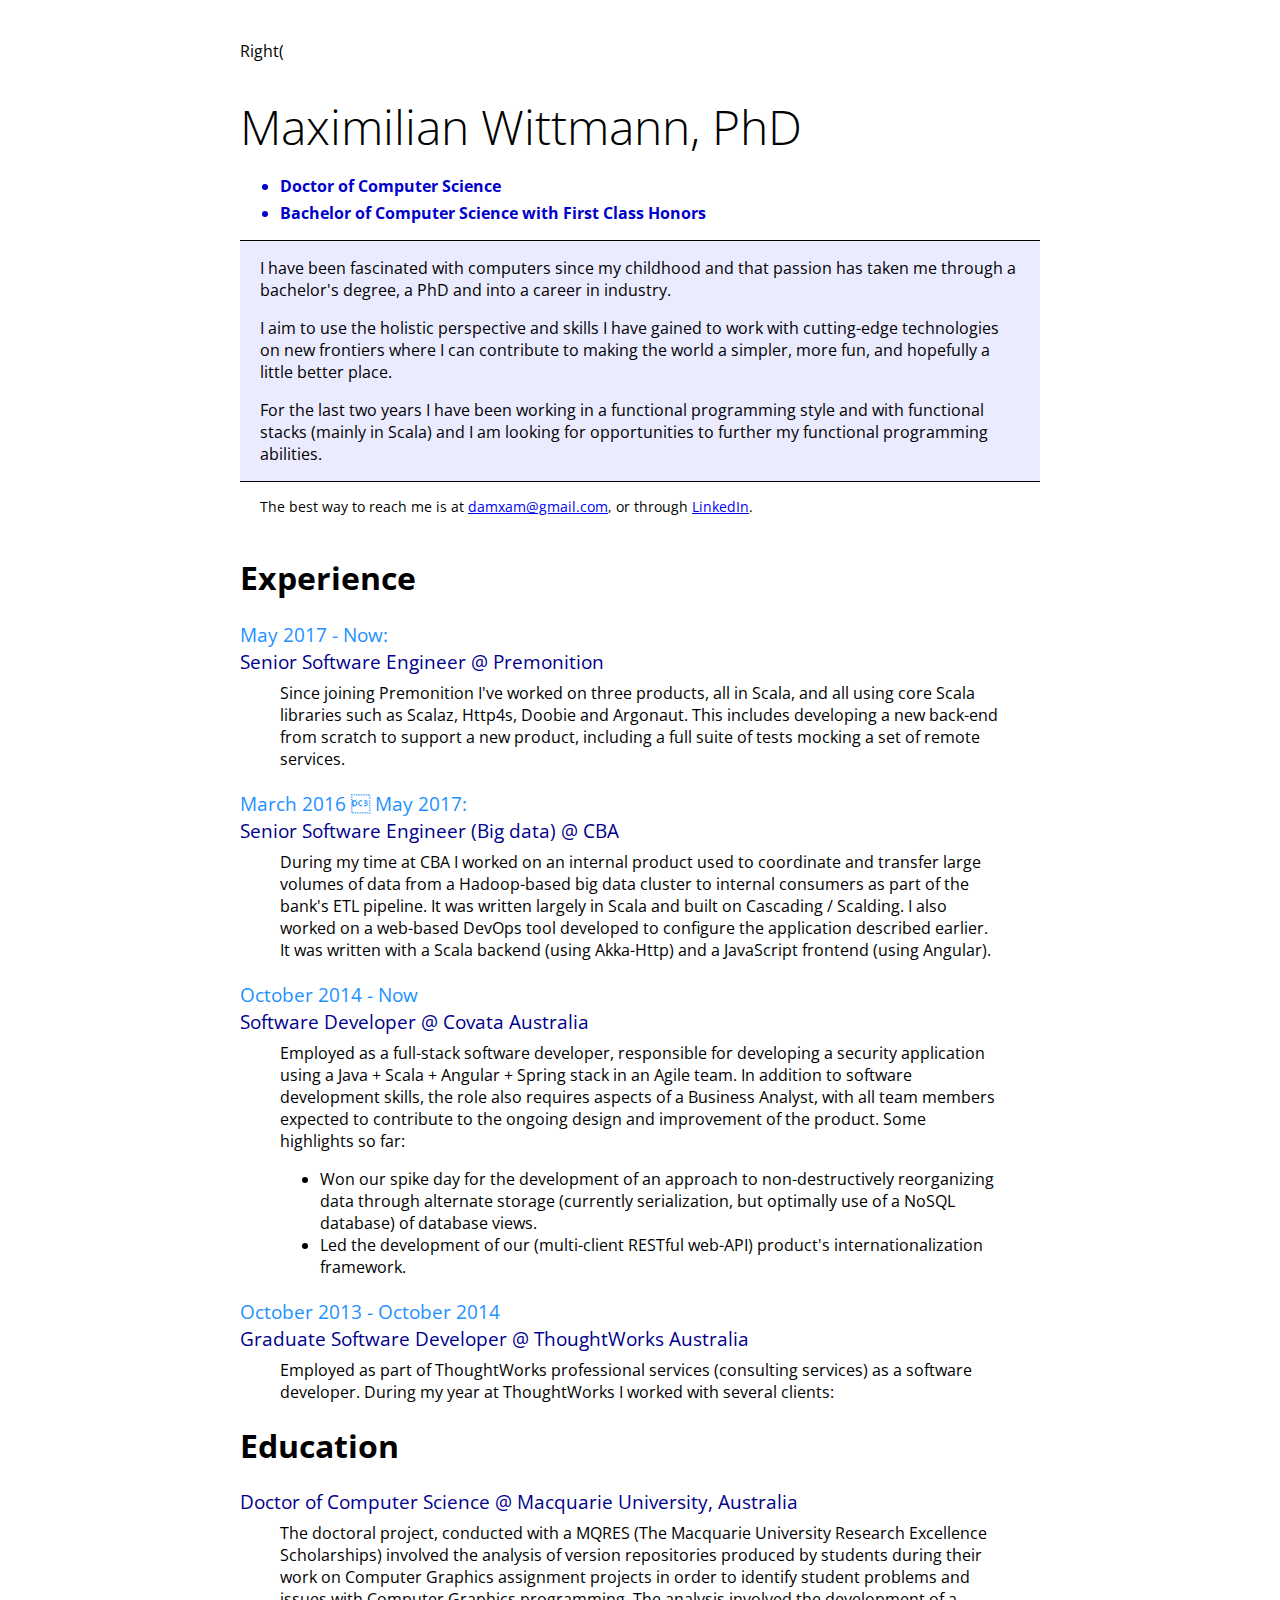
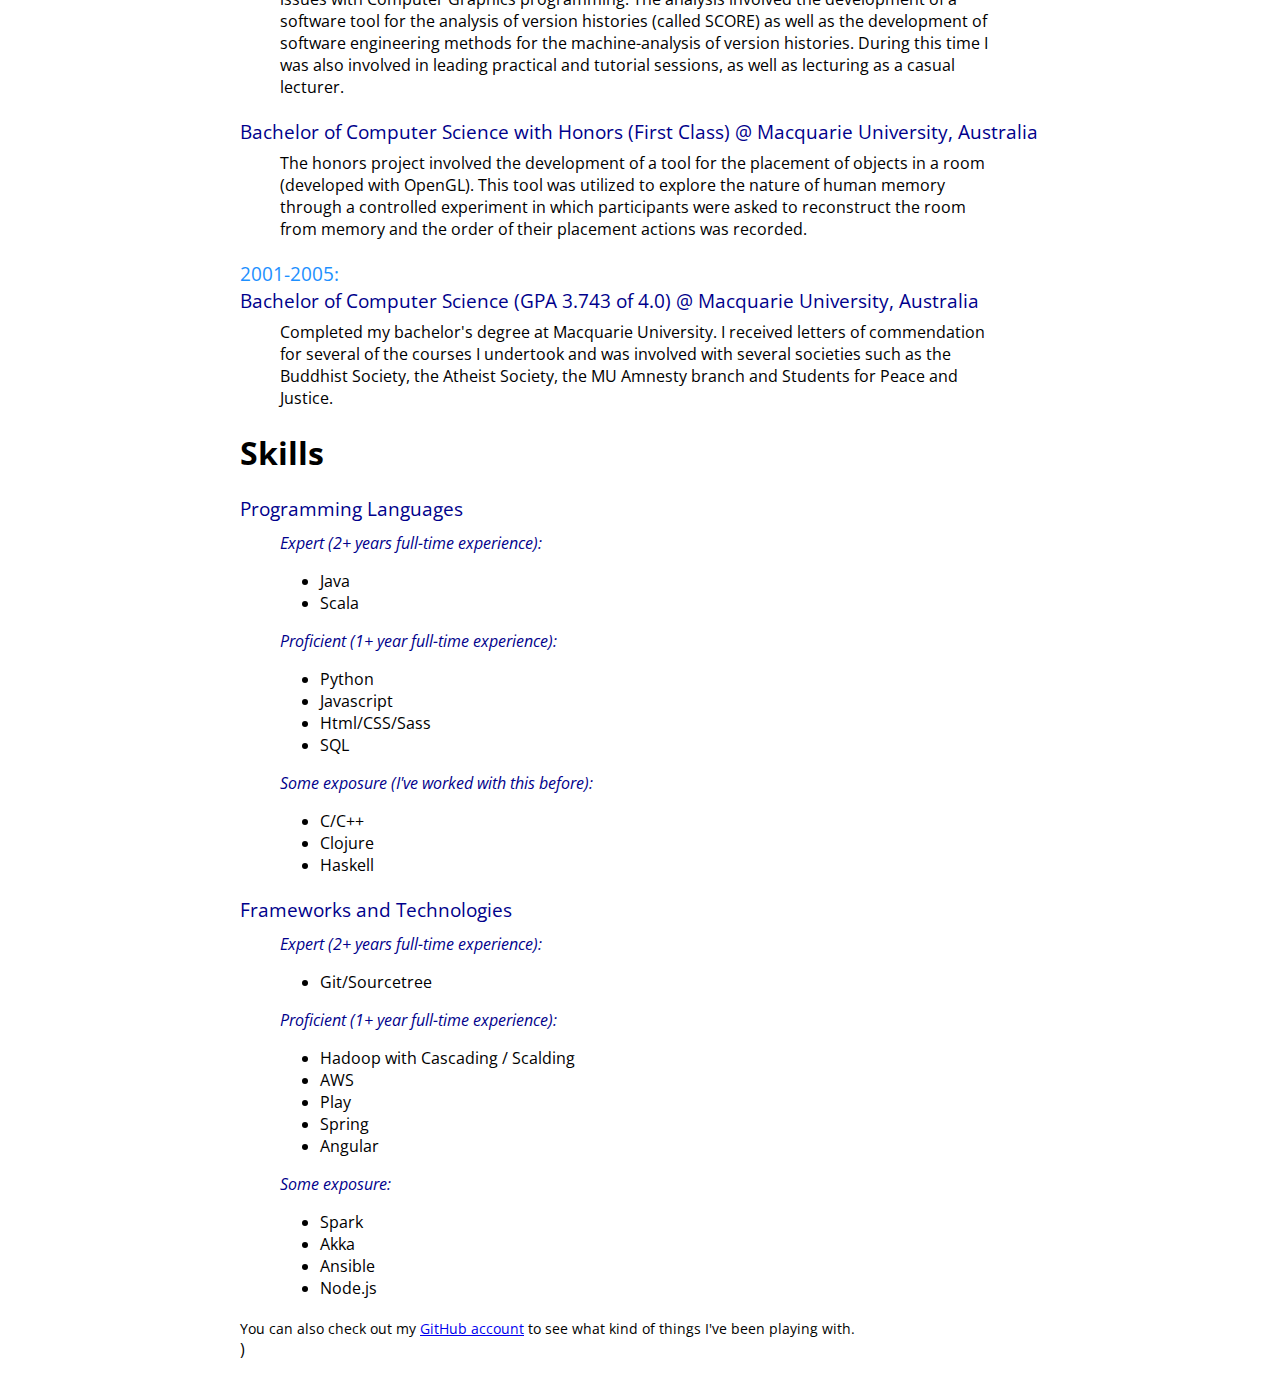
==== commit 3d1ce845: "Generate cv html from json" ====
--- a/index.html
+++ b/index.html
@@ -1,4 +1,4 @@
-<html>
+Right(<html>
         <head>
           <meta name="viewport" content="width=device-width, initial-scale=1"/>
           <link rel="stylesheet" type="text/css" href="./css/common.css" media="all"/>
@@ -40,50 +40,35 @@
 I also worked on a web-based DevOps tool developed to configure the application described earlier. It was written with a Scala backend (using Akka-Http) and a JavaScript frontend (using Angular).</div>
       </div></div>
       </div><div class="mainSectionItem">
-        <div class="dateSpan">Software Developer @ Covata Australia</div>
-        <div class="sectionTitle">October 2014 - Now</div>
+        <div class="dateSpan">October 2014 - Now</div>
+        <div class="sectionTitle">Software Developer @ Covata Australia</div>
         <div class="sectionDescription"><div class="sectionDescription">
         <div>
-          Employed as a full-stack software developer, responsible for developing a security application using a Java + Scala + Angular + Spring stack in an Agile team. In addition to software development skills, the role also requires aspects of a Business Analyst, with all team members expected to contribute to the ongoing design and improvement of the product.
-          Some highlights so far:
-          <ul>
-            <li>Won our spike day for the development of an approach to non-destructively reorganizing data through alternate storage (currently serialization, but optimally use of a NoSQL database) of database views.</li>
-            <li>Led the development of our (multi-client RESTful web-API) product's internationalization framework.</li>
-          </ul>
-        </div>
+Employed as a full-stack software developer, responsible for developing a security application using a Java + Scala + Angular + Spring stack in an Agile team. In addition to software development skills, the role also requires aspects of a Business Analyst, with all team members expected to contribute to the ongoing design and improvement of the product.
+Some highlights so far:
+<ul>
+<li>Won our spike day for the development of an approach to non-destructively reorganizing data through alternate storage (currently serialization, but optimally use of a NoSQL database) of database views.</li>
+<li>Led the development of our (multi-client RESTful web-API) product's internationalization framework.</li>
+</ul>
+</div>
       </div></div>
       </div><div class="mainSectionItem">
-        <div class="dateSpan">Graduate Software Developer @ ThoughtWorks Australia</div>
-        <div class="sectionTitle">October 2013 - October 2014</div>
+        <div class="dateSpan">October 2013 - October 2014</div>
+        <div class="sectionTitle">Graduate Software Developer @ ThoughtWorks Australia</div>
         <div class="sectionDescription"><div class="sectionDescription">
         <div>Employed as part of ThoughtWorks professional services (consulting services) as a software developer. During my year at ThoughtWorks I worked with several clients:</div>
-        <div><div class="mainSubSectionItem">
-        <div class="sectionTitle">Software Developer @ a Major Australian bank</div>
-        <div class="sectionDescription">Employed to perform ongoing improvement of an online insurance sales platform. The platform backend is Spring-based and it employs a single-page client-side MVC front-end built on Angular.</div>
-      </div><div class="mainSubSectionItem">
-        <div class="sectionTitle">DevOps @ a Major Australian bank</div>
-        <div class="sectionDescription">Employed to transiton the client from a privately-hosted cloud located in a traditional data center to a cloud hosted using Amazon Web Services (AWS). Ansible was utilized to automatically deploy web applications to AWS and to provision the necessary infrastructure.</div>
-      </div><div class="mainSubSectionItem">
-        <div class="sectionTitle">Software Developer @ a Non-profit organization</div>
-        <div class="sectionDescription">Employed to develop an online questionnaire web application for mobile devices. The web application was built on the Javascript node.js framework backed by a MySQL database.</div>
-      </div><div class="mainSubSectionItem">
-        <div class="sectionTitle">Continuous Integration consultant @ a Large beverage distributor</div>
-        <div class="sectionDescription">Employed to introduce Agile quality assurance practices, including an automated testing framework and continuous integration (CI) facilitated by CI pipeline software. Responsibilities included setting up the framework and required technologies as well as supporting the local development team in adopting Agile development practices.</div>
-      </div></div>
       </div></div>
       </div>
       </div>
             <div class="mainSection">
         <h1 class="mainSectionHeader">Education</h1>
         <div class="mainSectionItem">
-        <div class="dateSpan">2008-2013:</div>
         <div class="sectionTitle">Doctor of Computer Science @ Macquarie University, Australia</div>
         <div class="sectionDescription"><div class="sectionDescription">
-        <div>    The doctoral project, conducted with a MQRES (The Macquarie University Research Excellence Scholarships) involved the analysis of version repositories produced by students during their work on Computer Graphics assignment projects in order to identify student problems and issues with Computer Graphics programming. The analysis involved the development of a software tool for the analysis of version histories (called SCORE) as well as the development of software engineering methods for the machine-analysis of version histories.
+        <div>The doctoral project, conducted with a MQRES (The Macquarie University Research Excellence Scholarships) involved the analysis of version repositories produced by students during their work on Computer Graphics assignment projects in order to identify student problems and issues with Computer Graphics programming. The analysis involved the development of a software tool for the analysis of version histories (called SCORE) as well as the development of software engineering methods for the machine-analysis of version histories.
     During this time I was also involved in leading practical and tutorial sessions, as well as lecturing as a casual lecturer.</div>
       </div></div>
       </div><div class="mainSectionItem">
-        <div class="dateSpan">2005-2007:</div>
         <div class="sectionTitle">Bachelor of Computer Science with Honors (First Class) @ Macquarie University, Australia</div>
         <div class="sectionDescription"><div class="sectionDescription">
         <div>The honors project involved the development of a tool for the placement of objects in a room (developed with OpenGL). This tool was utilized to explore the nature of human memory through a controlled experiment in which participants were asked to reconstruct the room from memory and the order of their placement actions was recorded.</div>
@@ -102,62 +87,62 @@
         <div class="sectionTitle">Programming Languages</div>
         <div class="sectionDescription"><div class="sectionDescription">
         <div class="mainSectionDescription">
-          <div class="mainSubSectionItem">
-            <div class="sectionTitle">Expert (2+ years full-time experience):</div>
-            <ul class="skillsPanel">
-              <li class="skill">Java</li>
-              <li class="skill">Scala</li>
-            </ul>
-          </div>
-          <div class="mainSubSectionItem">
-            <div class="sectionTitle">Proficient (1+ year full-time experience):</div>
-            <ul class="skillsPanel">
-              <li class="skill">Python</li>
-              <li class="skill">Javascript</li>
-              <li class="skill">Html/CSS/Sass</li>
-              <li class="skill">SQL</li>
-            </ul>
-          </div>
-          <div class="mainSubSectionItem">
-            <div class="sectionTitle">Some exposure (I've worked with this before):</div>
-            <ul class="skillsPanel">
-              <li class="skill">C/C++</li>
-              <li class="skill">Clojure</li>
-              <li class="skill">Haskell</li>
-            </ul>
-          </div>
-        </div>
+<div class="mainSubSectionItem">
+<div class="sectionTitle">Expert (2+ years full-time experience):</div>
+<ul class="skillsPanel">
+<li class="skill">Java</li>
+<li class="skill">Scala</li>
+</ul>
+</div>
+<div class="mainSubSectionItem">
+<div class="sectionTitle">Proficient (1+ year full-time experience):</div>
+<ul class="skillsPanel">
+<li class="skill">Python</li>
+<li class="skill">Javascript</li>
+<li class="skill">Html/CSS/Sass</li>
+<li class="skill">SQL</li>
+</ul>
+</div>
+<div class="mainSubSectionItem">
+<div class="sectionTitle">Some exposure (I've worked with this before):</div>
+<ul class="skillsPanel">
+<li class="skill">C/C++</li>
+<li class="skill">Clojure</li>
+<li class="skill">Haskell</li>
+</ul>
+</div>
+</div>
       </div></div>
       </div><div class="mainSectionItem">
-        <div class="sectionTitle">Frameworks and Technologies:</div>
+        <div class="sectionTitle">Frameworks and Technologies</div>
         <div class="sectionDescription"><div class="sectionDescription">
         <div class="mainSectionDescription">
-          <div class="mainSubSectionItem">
-            <div class="sectionTitle">Expert (2+ years full-time experience):</div>
-            <ul class="skillsPanel">
-              <li class="skill">Git/Sourcetree</li>
-            </ul>
-          </div>
-          <div class="mainSubSectionItem">
-            <div class="sectionTitle">Proficient (1+ year full-time experience):</div>
-            <ul class="skillsPanel">
-              <li class="skill">Hadoop with Cascading / Scalding</li>
-              <li class="skill">AWS</li>
-              <li class="skill">Play</li>
-              <li class="skill">Spring</li>
-              <li class="skill">Angular</li>
-            </ul>
-          </div>
-          <div class="mainSubSectionItem">
-            <div class="sectionTitle">Some exposure:</div>
-            <ul class="skillsPanel">
-              <li class="skill">Spark</li>
-              <li class="skill">Akka</li>
-              <li class="skill">Ansible</li>
-              <li class="skill">Node.js</li>
-            </ul>
-          </div>
-        </div>
+<div class="mainSubSectionItem">
+<div class="sectionTitle">Expert (2+ years full-time experience):</div>
+<ul class="skillsPanel">
+<li class="skill">Git/Sourcetree</li>
+</ul>
+</div>
+<div class="mainSubSectionItem">
+<div class="sectionTitle">Proficient (1+ year full-time experience):</div>
+<ul class="skillsPanel">
+<li class="skill">Hadoop with Cascading / Scalding</li>
+<li class="skill">AWS</li>
+<li class="skill">Play</li>
+<li class="skill">Spring</li>
+<li class="skill">Angular</li>
+</ul>
+</div>
+<div class="mainSubSectionItem">
+<div class="sectionTitle">Some exposure:</div>
+<ul class="skillsPanel">
+<li class="skill">Spark</li>
+<li class="skill">Akka</li>
+<li class="skill">Ansible</li>
+<li class="skill">Node.js</li>
+</ul>
+</div>
+</div>
       </div></div>
       </div>
       </div>
@@ -177,4 +162,4 @@
       }
       //-->
         </script>
-      </html>+      </html>)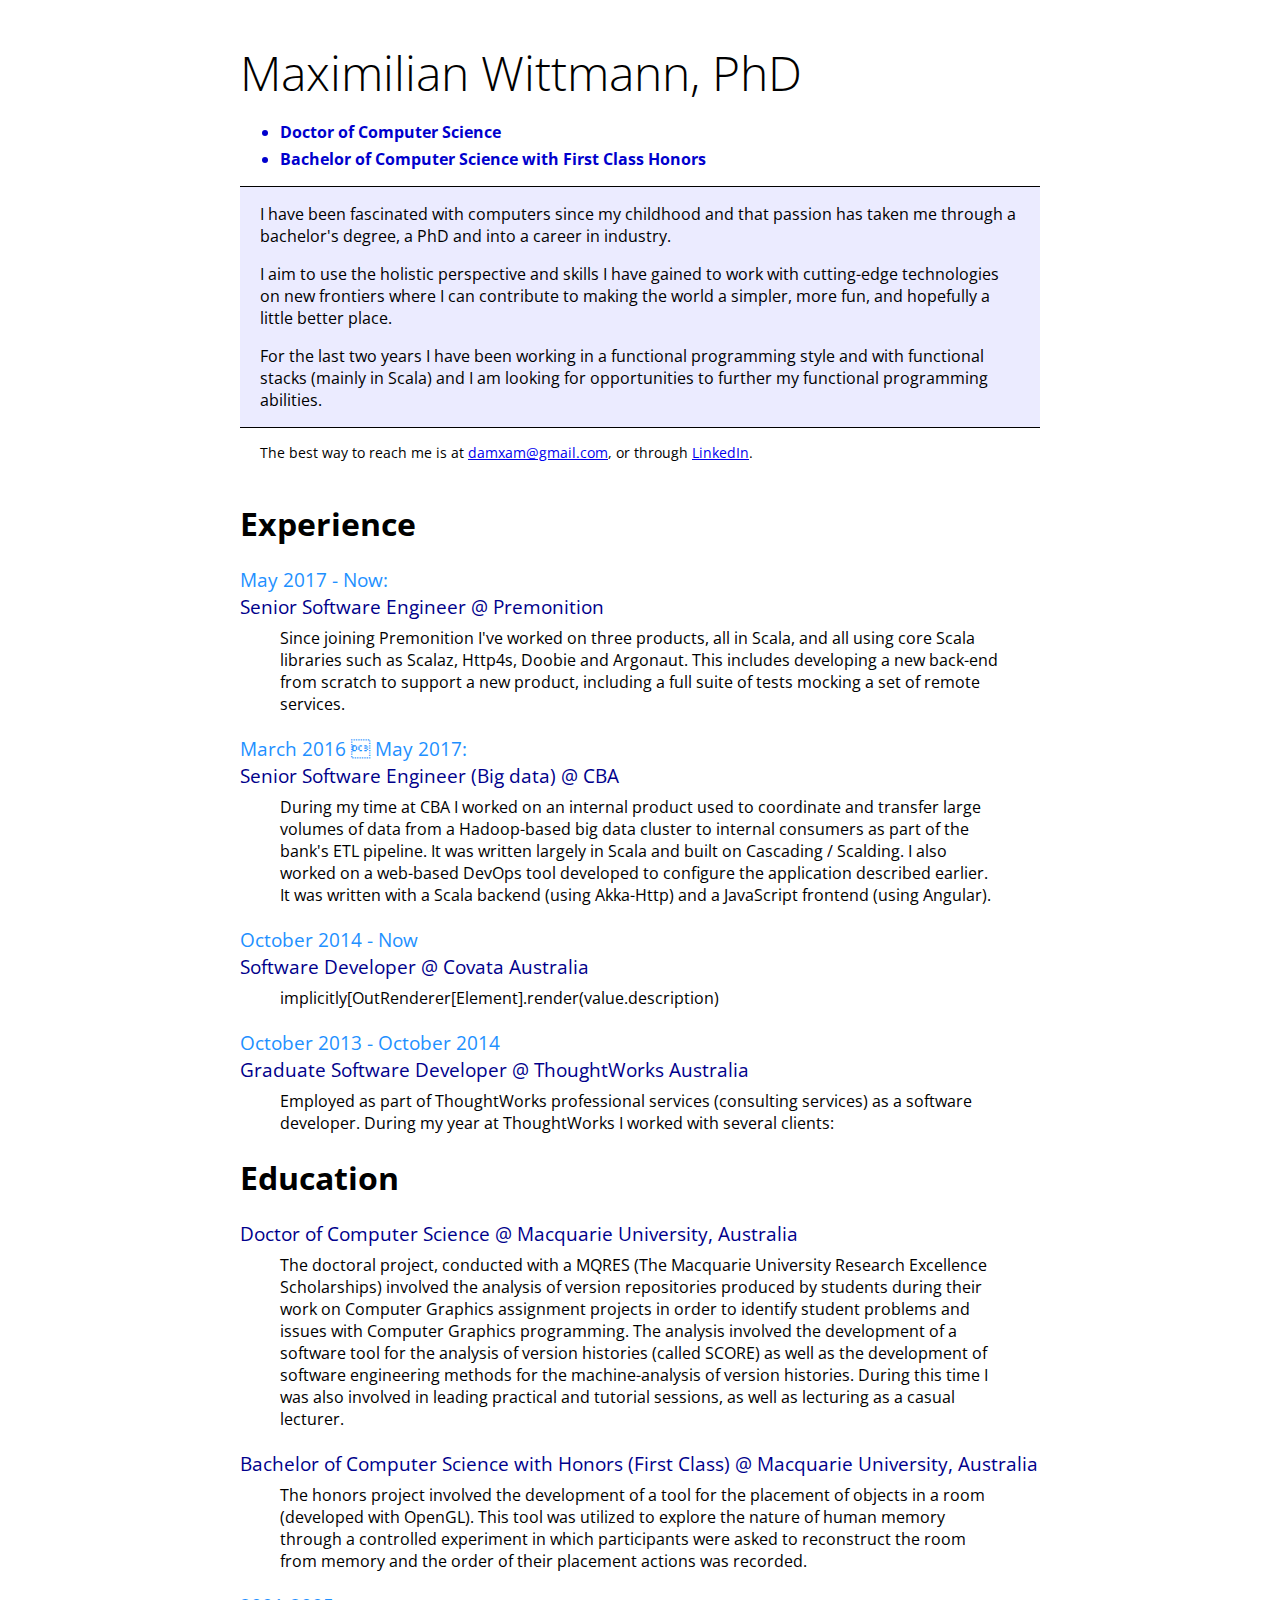
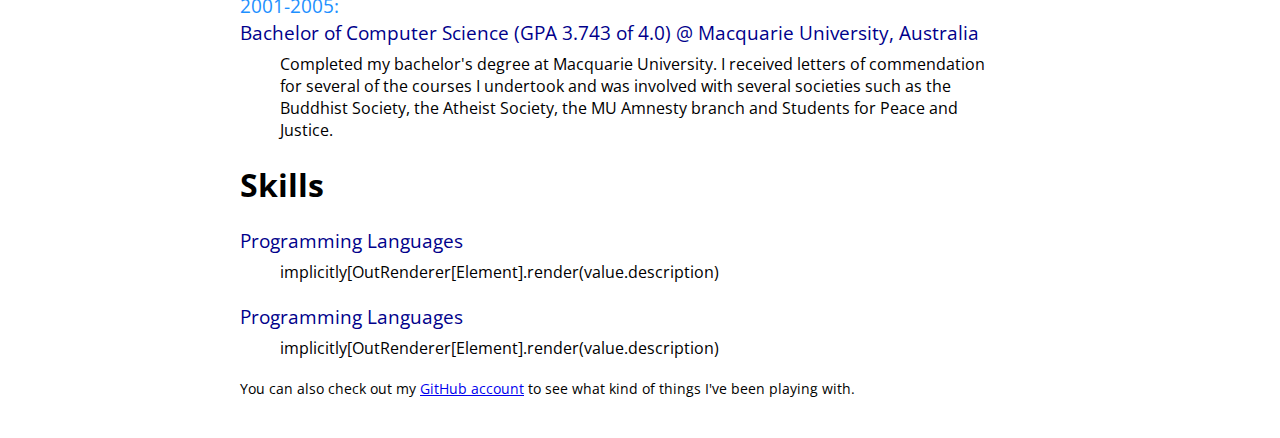
==== commit d281952e: "WIP for doing recursive json" ====
--- a/index.html
+++ b/index.html
@@ -1,4 +1,4 @@
-Right(<html>
+<html>
         <head>
           <meta name="viewport" content="width=device-width, initial-scale=1"/>
           <link rel="stylesheet" type="text/css" href="./css/common.css" media="all"/>
@@ -43,14 +43,7 @@
         <div class="dateSpan">October 2014 - Now</div>
         <div class="sectionTitle">Software Developer @ Covata Australia</div>
         <div class="sectionDescription"><div class="sectionDescription">
-        <div>
-Employed as a full-stack software developer, responsible for developing a security application using a Java + Scala + Angular + Spring stack in an Agile team. In addition to software development skills, the role also requires aspects of a Business Analyst, with all team members expected to contribute to the ongoing design and improvement of the product.
-Some highlights so far:
-<ul>
-<li>Won our spike day for the development of an approach to non-destructively reorganizing data through alternate storage (currently serialization, but optimally use of a NoSQL database) of database views.</li>
-<li>Led the development of our (multi-client RESTful web-API) product's internationalization framework.</li>
-</ul>
-</div>
+        implicitly[OutRenderer[Element].render(value.description)
       </div></div>
       </div><div class="mainSectionItem">
         <div class="dateSpan">October 2013 - October 2014</div>
@@ -86,63 +79,12 @@
         <div class="mainSectionItem">
         <div class="sectionTitle">Programming Languages</div>
         <div class="sectionDescription"><div class="sectionDescription">
-        <div class="mainSectionDescription">
-<div class="mainSubSectionItem">
-<div class="sectionTitle">Expert (2+ years full-time experience):</div>
-<ul class="skillsPanel">
-<li class="skill">Java</li>
-<li class="skill">Scala</li>
-</ul>
-</div>
-<div class="mainSubSectionItem">
-<div class="sectionTitle">Proficient (1+ year full-time experience):</div>
-<ul class="skillsPanel">
-<li class="skill">Python</li>
-<li class="skill">Javascript</li>
-<li class="skill">Html/CSS/Sass</li>
-<li class="skill">SQL</li>
-</ul>
-</div>
-<div class="mainSubSectionItem">
-<div class="sectionTitle">Some exposure (I've worked with this before):</div>
-<ul class="skillsPanel">
-<li class="skill">C/C++</li>
-<li class="skill">Clojure</li>
-<li class="skill">Haskell</li>
-</ul>
-</div>
-</div>
+        implicitly[OutRenderer[Element].render(value.description)
       </div></div>
       </div><div class="mainSectionItem">
-        <div class="sectionTitle">Frameworks and Technologies</div>
+        <div class="sectionTitle">Programming Languages</div>
         <div class="sectionDescription"><div class="sectionDescription">
-        <div class="mainSectionDescription">
-<div class="mainSubSectionItem">
-<div class="sectionTitle">Expert (2+ years full-time experience):</div>
-<ul class="skillsPanel">
-<li class="skill">Git/Sourcetree</li>
-</ul>
-</div>
-<div class="mainSubSectionItem">
-<div class="sectionTitle">Proficient (1+ year full-time experience):</div>
-<ul class="skillsPanel">
-<li class="skill">Hadoop with Cascading / Scalding</li>
-<li class="skill">AWS</li>
-<li class="skill">Play</li>
-<li class="skill">Spring</li>
-<li class="skill">Angular</li>
-</ul>
-</div>
-<div class="mainSubSectionItem">
-<div class="sectionTitle">Some exposure:</div>
-<ul class="skillsPanel">
-<li class="skill">Spark</li>
-<li class="skill">Akka</li>
-<li class="skill">Ansible</li>
-<li class="skill">Node.js</li>
-</ul>
-</div>
-</div>
+        implicitly[OutRenderer[Element].render(value.description)
       </div></div>
       </div>
       </div>
@@ -162,4 +104,4 @@
       }
       //-->
         </script>
-      </html>)+      </html>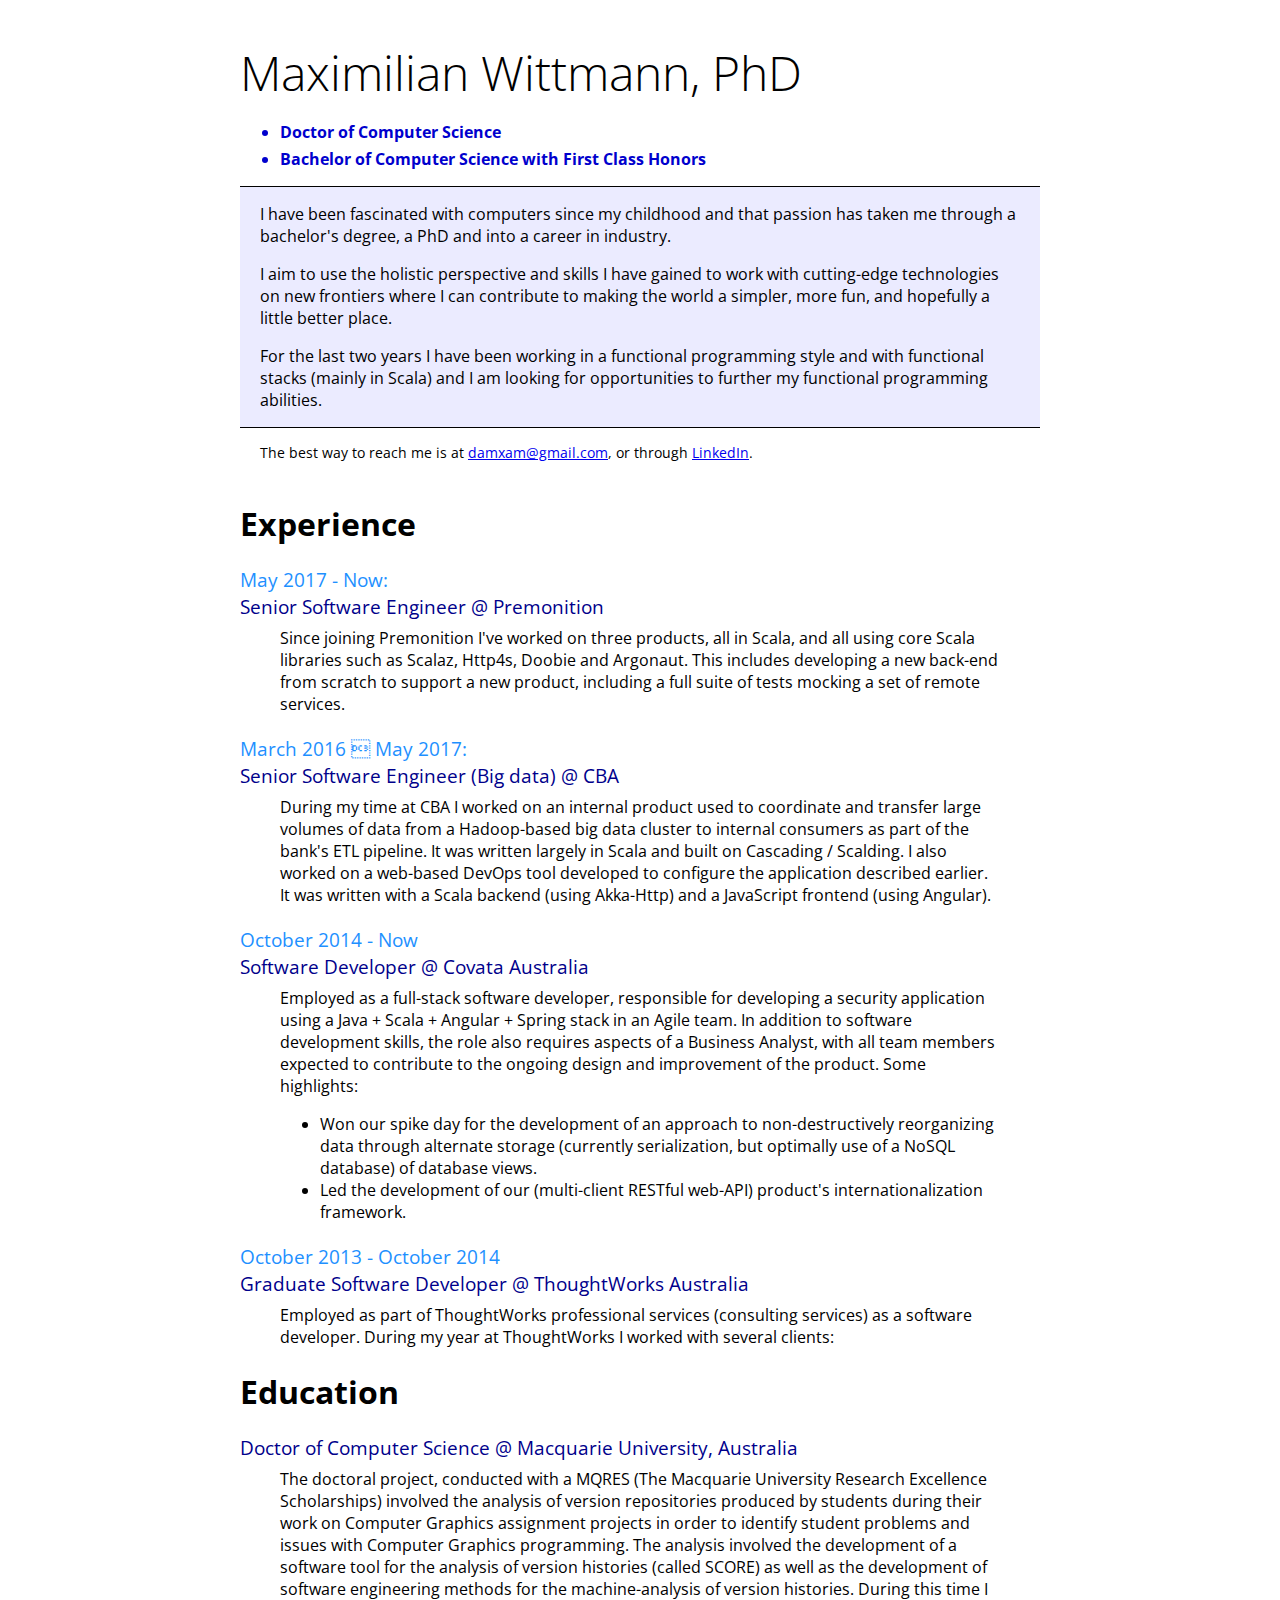
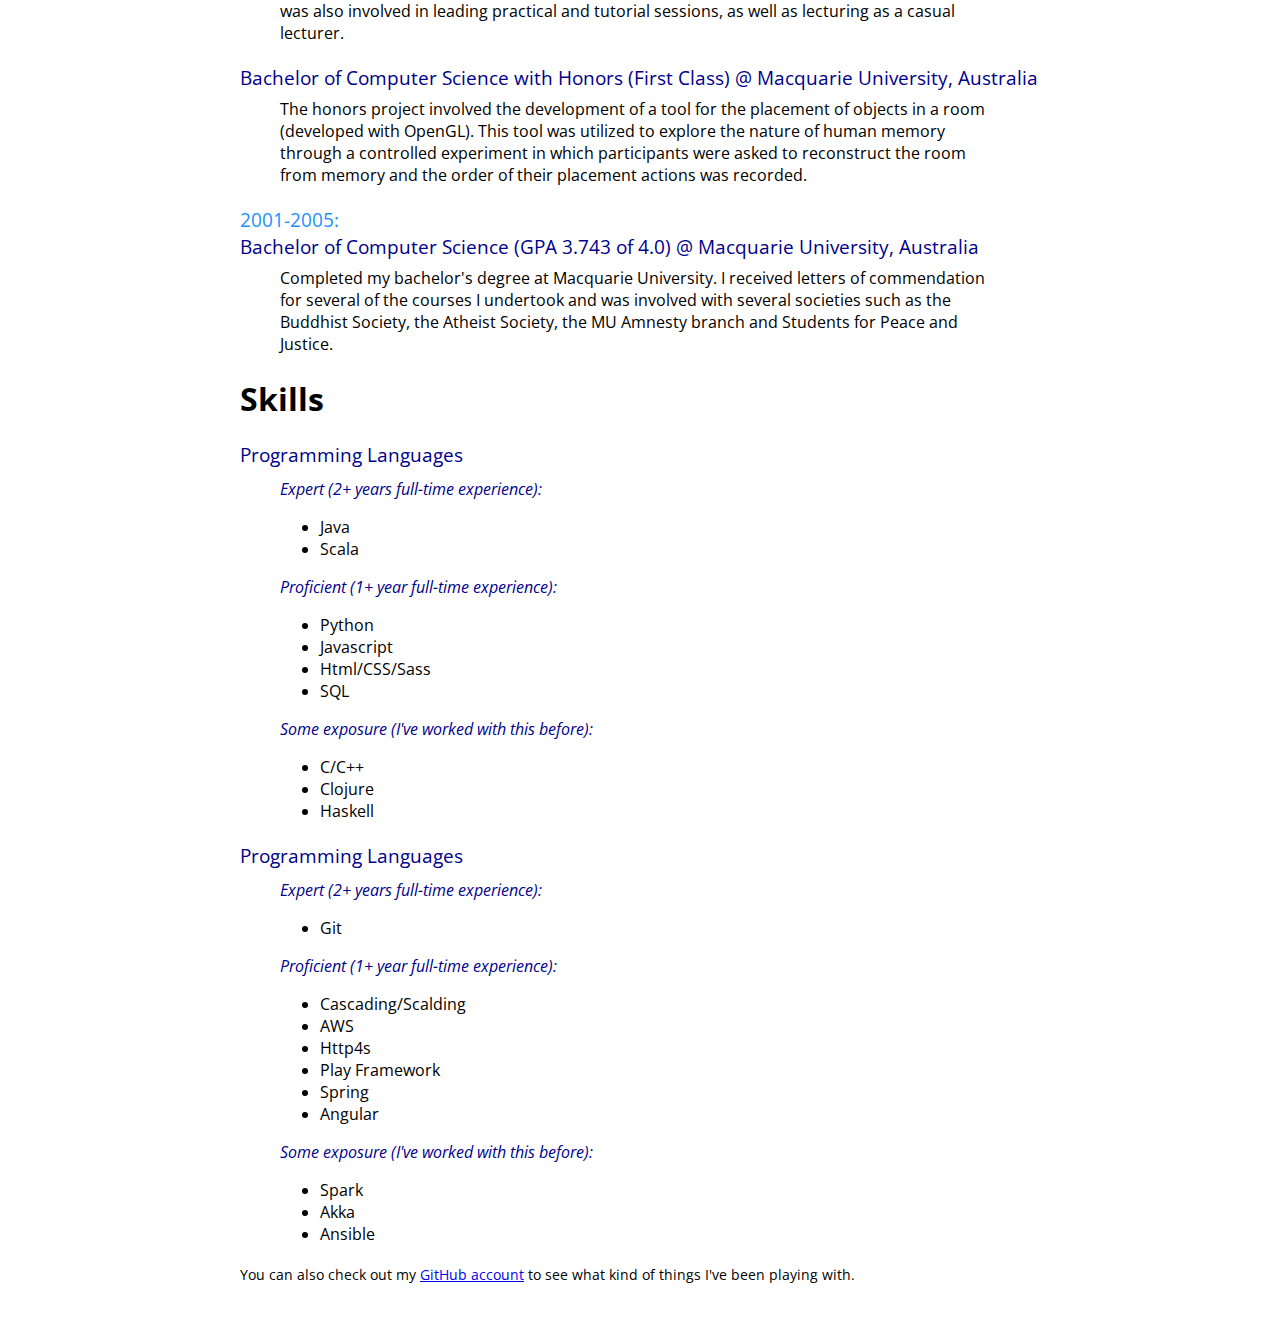
==== commit 037e5566: "Fix recursive renderer (don't use implicitly)" ====
--- a/index.html
+++ b/index.html
@@ -43,7 +43,18 @@
         <div class="dateSpan">October 2014 - Now</div>
         <div class="sectionTitle">Software Developer @ Covata Australia</div>
         <div class="sectionDescription"><div class="sectionDescription">
-        implicitly[OutRenderer[Element].render(value.description)
+        <div class="">
+        <div class="">
+      Employed as a full-stack software developer, responsible for developing a security application using a Java + Scala + Angular + Spring stack in an Agile team. In addition to software development skills, the role also requires aspects of a Business Analyst, with all team members expected to contribute to the ongoing design and improvement of the product.
+Some highlights:
+    </div><ul class="">
+      <li class="">
+      Won our spike day for the development of an approach to non-destructively reorganizing data through alternate storage (currently serialization, but optimally use of a NoSQL database) of database views.
+    </li><li class="">
+      Led the development of our (multi-client RESTful web-API) product's internationalization framework.
+    </li>
+    </ul>
+      </div>
       </div></div>
       </div><div class="mainSectionItem">
         <div class="dateSpan">October 2013 - October 2014</div>
@@ -79,12 +90,90 @@
         <div class="mainSectionItem">
         <div class="sectionTitle">Programming Languages</div>
         <div class="sectionDescription"><div class="sectionDescription">
-        implicitly[OutRenderer[Element].render(value.description)
+        <div class="mainSectionDescription">
+        <div class="mainSubSectionItem">
+        <div class="sectionTitle">
+      Expert (2+ years full-time experience):
+    </div><ul class="skillsPanel">
+      <li class="skill">
+      Java
+    </li><li class="skill">
+      Scala
+    </li>
+    </ul>
+      </div><div class="mainSubSectionItem">
+        <div class="sectionTitle">
+      Proficient (1+ year full-time experience):
+    </div><ul class="skillsPanel">
+      <li class="skill">
+      Python
+    </li><li class="skill">
+      Javascript
+    </li><li class="skill">
+      Html/CSS/Sass
+    </li><li class="skill">
+      SQL
+    </li>
+    </ul>
+      </div><div class="mainSubSectionItem">
+        <div class="sectionTitle">
+      Some exposure (I've worked with this before):
+    </div><ul class="skillsPanel">
+      <li class="skill">
+      C/C++
+    </li><li class="skill">
+      Clojure
+    </li><li class="skill">
+      Haskell
+    </li>
+    </ul>
+      </div>
+      </div>
       </div></div>
       </div><div class="mainSectionItem">
         <div class="sectionTitle">Programming Languages</div>
         <div class="sectionDescription"><div class="sectionDescription">
-        implicitly[OutRenderer[Element].render(value.description)
+        <div class="mainSectionDescription">
+        <div class="mainSubSectionItem">
+        <div class="sectionTitle">
+      Expert (2+ years full-time experience):
+    </div><ul class="skillsPanel">
+      <li class="skill">
+      Git
+    </li>
+    </ul>
+      </div><div class="mainSubSectionItem">
+        <div class="sectionTitle">
+      Proficient (1+ year full-time experience):
+    </div><ul class="skillsPanel">
+      <li class="skill">
+      Cascading/Scalding
+    </li><li class="skill">
+      AWS
+    </li><li class="skill">
+      Http4s
+    </li><li class="skill">
+      Play Framework
+    </li><li class="skill">
+      Spring
+    </li><li class="skill">
+      Angular
+    </li>
+    </ul>
+      </div><div class="mainSubSectionItem">
+        <div class="sectionTitle">
+      Some exposure (I've worked with this before):
+    </div><ul class="skillsPanel">
+      <li class="skill">
+      Spark
+    </li><li class="skill">
+      Akka
+    </li><li class="skill">
+      Ansible
+    </li>
+    </ul>
+      </div>
+      </div>
       </div></div>
       </div>
       </div>
